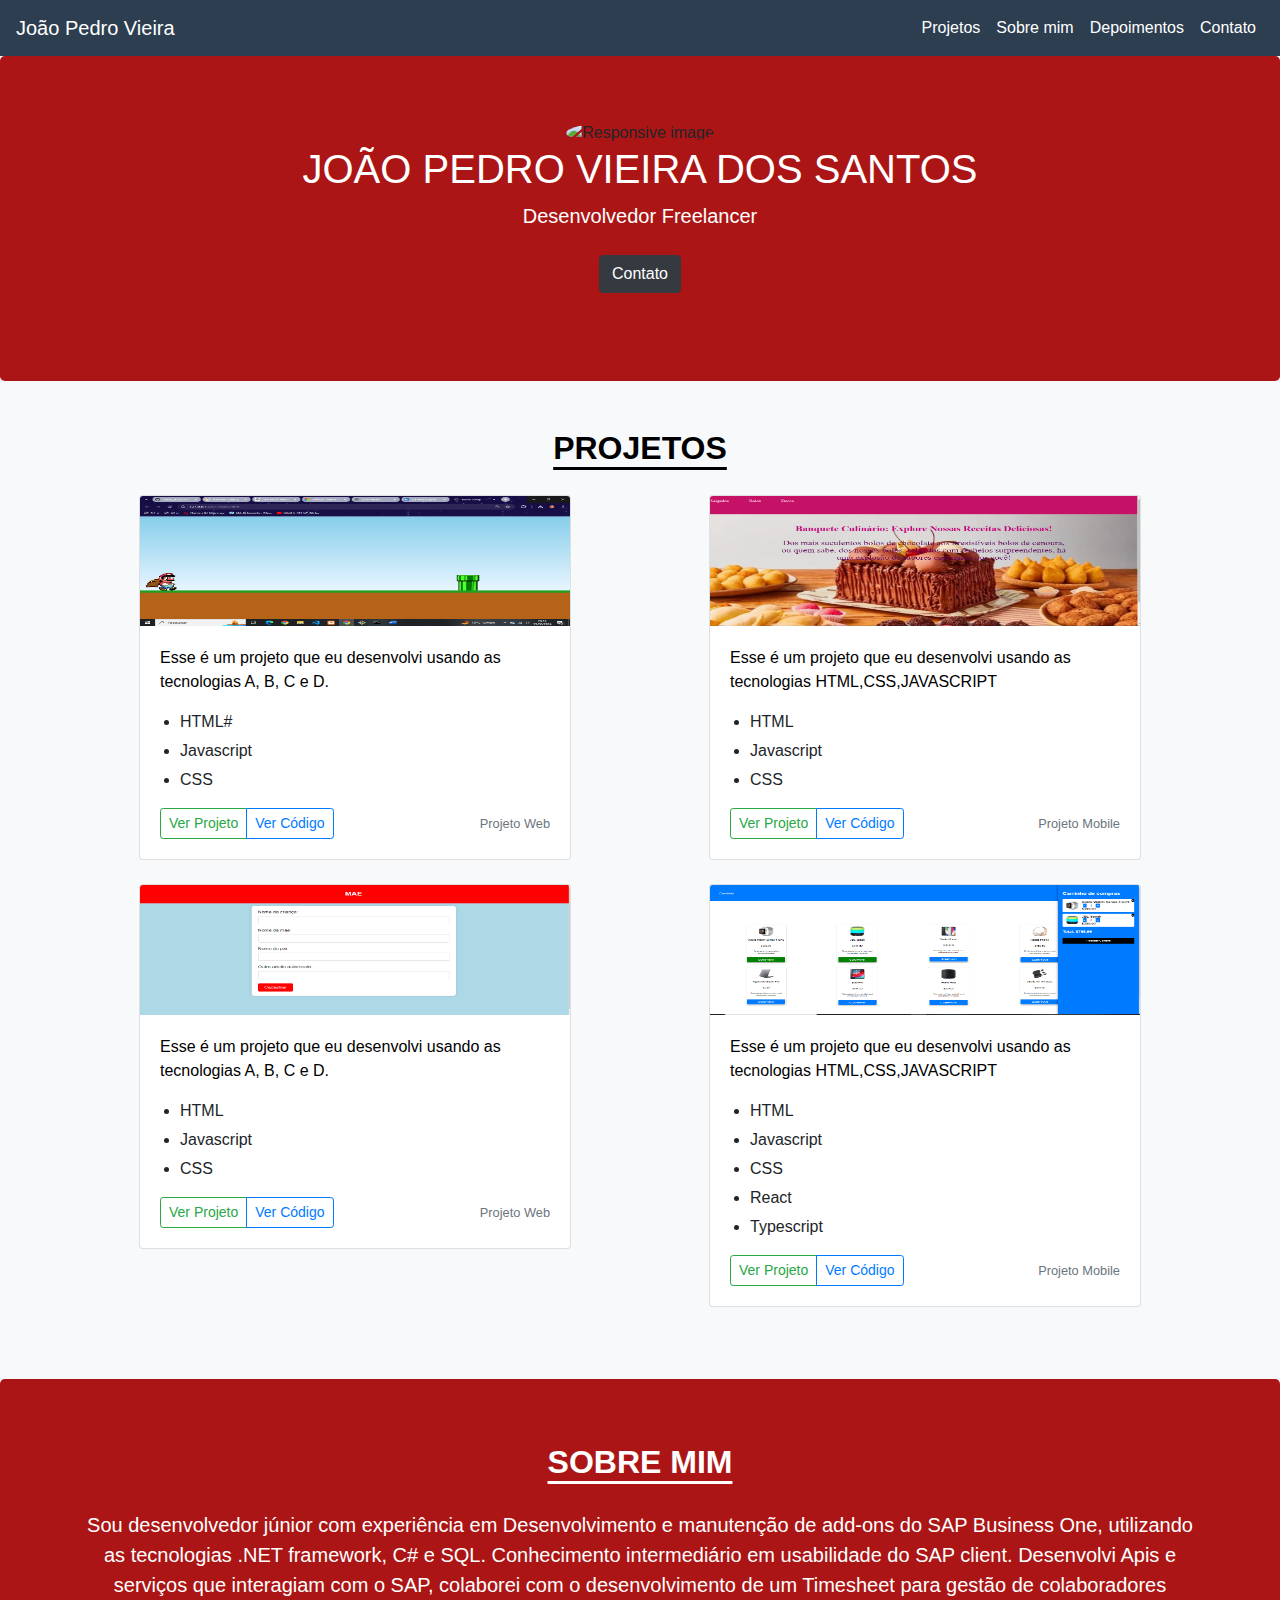
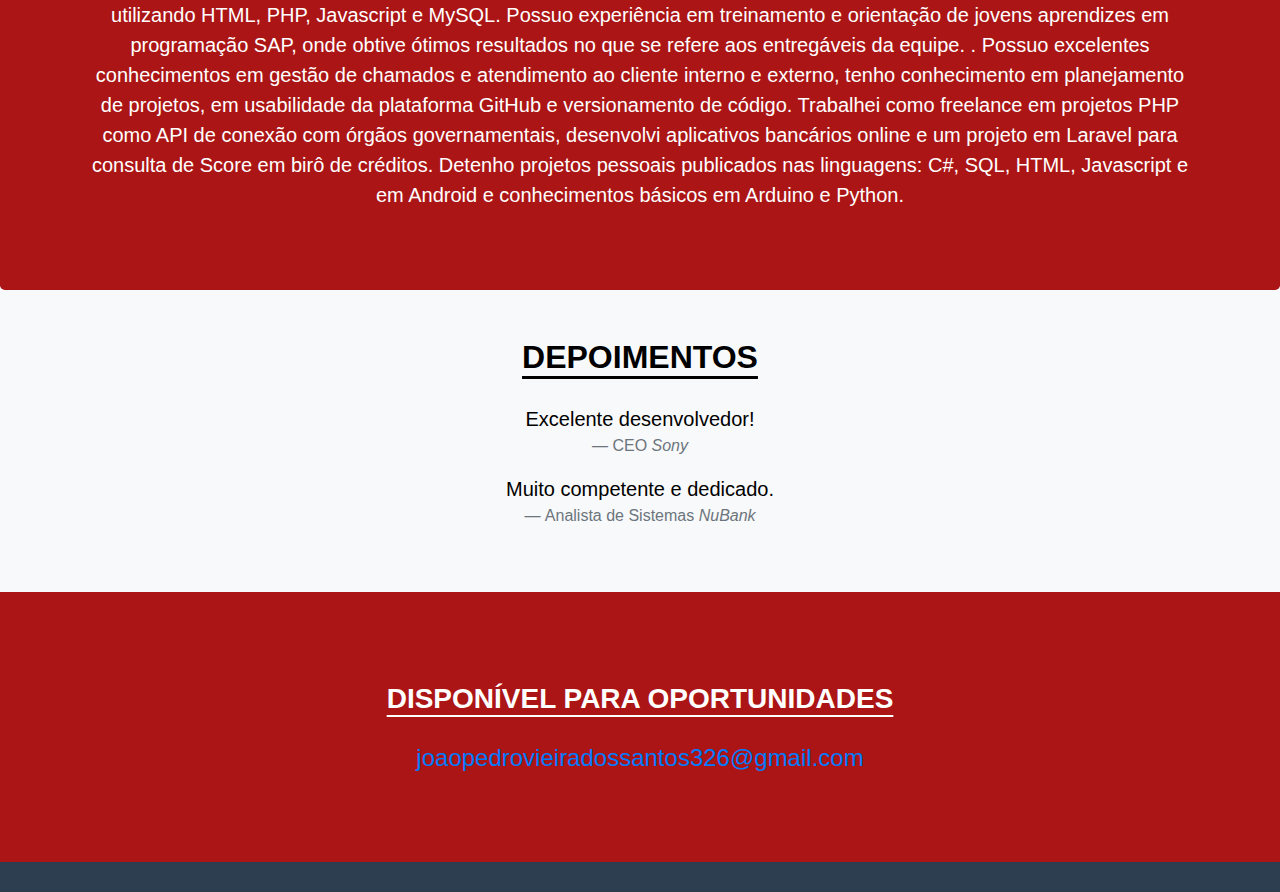
==== index.html @ db518656 "fazendo deploy" ====
<!DOCTYPE html>
<html lang="pt-BR">

<head>
    <meta charset="UTF-8">
    <meta name="viewport" content="width=device-width, initial-scale=1, shrink-to-fit=no">
    <meta http-equiv="X-UA-Compatible" content="ie=edge">
    <title>João Pedro</title>
    <link rel="stylesheet" href="https://maxcdn.bootstrapcdn.com/bootstrap/4.0.0/css/bootstrap.min.css"
        integrity="sha384-Gn5384xqQ1aoWXA+058RXPxPg6fy4IWvTNh0E263XmFcJlSAwiGgFAW/dAiS6JXm" crossorigin="anonymous">
    <script src="https://code.jquery.com/jquery-3.2.1.slim.min.js"
        integrity="sha384-KJ3o2DKtIkvYIK3UENzmM7KCkRr/rE9/Qpg6aAZGJwFDMVNA/GpGFF93hXpG5KkN" crossorigin="anonymous">
        </script>
    <script src="https://cdnjs.cloudflare.com/ajax/libs/popper.js/1.12.9/umd/popper.min.js"
        integrity="sha384-ApNbgh9B+Y1QKtv3Rn7W3mgPxhU9K/ScQsAP7hUibX39j7fakFPskvXusvfa0b4Q" crossorigin="anonymous">
        </script>
    <script src="https://maxcdn.bootstrapcdn.com/bootstrap/4.0.0/js/bootstrap.min.js"
        integrity="sha384-JZR6Spejh4U02d8jOt6vLEHfe/JQGiRRSQQxSfFWpi1MquVdAyjUar5+76PVCmYl" crossorigin="anonymous">
        </script>
    <script src="https://kit.fontawesome.com/f0e17cbf2f.js" crossorigin="anonymous"></script>
    <style>
        p {
            font-family: Lato, 'Helvetica Neue', Helvetica, Arial, sans-serif;
        }

        .foto-perfil {
            height: 100%;
            max-width: auto;
            border-radius: 50%;
        }

        .icones {
            padding-left: 5px;
        }

        .titulosBrancos {
            text-decoration: underline;
            text-underline-position: under;
            padding-bottom: 20px;
            text-transform: uppercase;
            font-weight: 700;
            color: white;
        }

        .titulosVerdes {
            text-decoration: underline;
            text-underline-position: under;
            padding-bottom: 20px;
            text-transform: uppercase;
            font-weight: 700;
            color: #000000
        }

        .paragrafoBrancos {
            color: white !important;
        }

        .jumbotron {
            margin-bottom: 0px;
        }

        html {
            scroll-behavior: smooth;
        }

        p {
            color: black !important;
        }

        .corPrimaria {
            background-color: hsl(0, 78%, 38%);
        }

        .itemMenu {
            color: white;
        }

        .card-custom {
            width: 80%;
            /* Reduzindo a largura dos cards */
            margin: 0 auto;
        }

        .card-body ul {
            padding-left: 20px;
        }

        .card-body ul li {
            margin-bottom: 5px;
        }

        .card {
            margin-bottom: 1rem;
            /* Espaço entre os cards */
        }

        .card-img-top {
            height: 130px;
            /* Reduzindo a altura da imagem */
        }
    </style>
</head>

<body>
    <nav class="navbar navbar-expand-md navbar-light" style="background-color:#2c3e50">
        <a class="navbar-brand" href="#" style="color:white">João Pedro Vieira</a>
        <button class="navbar-toggler" type="button" data-toggle="collapse" data-target="#navbarsExample04"
            aria-controls="navbarsExample04" aria-expanded="false" aria-label="Toggle navigation">
            <span class="navbar-toggler-icon"></span>
        </button>

        <div class="collapse navbar-collapse" id="navbarsExample04">
            <ul class="navbar-nav mr-auto"></ul>
            <ul class="navbar-nav">
                <li><a href="#projetos" class="nav-link" style="color:white">Projetos</a></li>
                <li><a href="#sobre-mim" class="nav-link" style="color:white">Sobre mim</a></li>
                <li><a href="#depoimentos" class="nav-link" style="color:white">Depoimentos</a></li>
                <li><a href="#contato" class="nav-link" style="color:white">Contato</a></li>
            </ul>
        </div>
    </nav>

    <section class="jumbotron text-center corPrimaria">
        <div class="container">
            <img src="https://avatars.githubusercontent.com/u/92738304?s=96&amp;v=4" class="foto-perfil"
                alt="Responsive image">
            <h1 class="jumbotron-heading" style="color:white;text-transform: uppercase;">João pedro vieira dos Santos
            </h1>
            <p class="lead" style="color:white !important;">Desenvolvedor Freelancer</p>
            <p>
                <a href="#contato" class="btn btn-dark my-2">Contato</a>
            </p>
            <a href="https://github.com/joao-p-123"><i style="color:white" class="fab fa-github"></i></a>
            <a href="https://www.linkedin.com/in/jo%C3%A3o-pedro-vieira-dos-santos-a9a5b2196/"><i style="color:white"
                    class="fab fa-linkedin"></i></a>
            <!-- <a href="#"><i style="color:white" class="fab fa-instagram"></i></a> -->
        </div>
    </section>

    <!-- Projects -->
    <div class="album py-5 bg-light " id="projetos">
        <div class="container">
            <h2 class="text-center jumbotron-heading titulosVerdes">Projetos</h2>
            <div class="row">
                <div class="col-md-6">
                    <div class="card mb-4 box-shadow card-custom">
                        <img class="card-img-top"
                            data-src="holder.js/100px225?theme=thumb&amp;bg=55595c&amp;fg=eceeef&amp;text=Thumbnail"
                            alt="Thumbnail [100%x225]" src="/img/mario.png" data-holder-rendered="true">
                        <div class="card-body">
                            <p class="card-text">Esse é um projeto que eu desenvolvi usando as tecnologias A, B, C e D.
                            </p>
                            <ul>
                                <li>HTML#</li>
                                <li>Javascript</li>
                                <li>CSS</li>
                            </ul>
                            <div class="d-flex justify-content-between align-items-center">
                                <div class="btn-group">
                                    <!-- <button type="button" class="btn btn-sm btn-outline-success">Ver Projeto</button> -->
                                    <div class="btn-group">
                                        <button type="button" class="btn btn-sm btn-outline-success">Ver
                                            Projeto</button>
                                        <a href="https://github.com/joao-p-123/mario_bross/blob/main/index.html"
                                            class="btn btn-sm btn-outline-primary">Ver Código</a>
                                    </div>
                                    <!-- <button type="button" class="btn btn-sm btn-outline-primary">Ver Código</button> -->
                                </div>
                                <small class="text-muted">Projeto Web</small>
                            </div>
                        </div>
                    </div>
                    <div class="card mb-4 box-shadow card-custom">
                        <img class="card-img-top"
                            data-src="holder.js/100px225?theme=thumb&amp;bg=55595c&amp;fg=eceeef&amp;text=Thumbnail"
                            alt="Thumbnail [100%x225]" src="/img/creche.png" data-holder-rendered="true">
                        <div class="card-body">
                            <p class="card-text">Esse é um projeto que eu desenvolvi usando as tecnologias A, B, C e D.
                            </p>
                            <ul>
                                <li>HTML</li>
                                <li>Javascript</li>
                                <li>CSS</li>
                            </ul>
                            <div class="d-flex justify-content-between align-items-center">
                                <div class="btn-group">
                                    <button type="button" class="btn btn-sm btn-outline-success">Ver Projeto</button>
                                    <button type="button" class="btn btn-sm btn-outline-primary">Ver Código</button>
                                </div>
                                <small class="text-muted">Projeto Web</small>
                            </div>
                        </div>
                    </div>
                </div>
                <div class="col-md-6">
                    <div class="card mb-4 box-shadow card-custom">
                        <img class="card-img-top"
                            data-src="holder.js/100px225?theme=thumb&amp;bg=55595c&amp;fg=eceeef&amp;text=Thumbnail"
                            alt="Thumbnail [100%x225]" src="/img/JadeConfeitaria.png" data-holder-rendered="true">
                        <div class="card-body">
                            <p class="card-text">Esse é um projeto que eu desenvolvi usando as tecnologias
                                HTML,CSS,JAVASCRIPT
                            </p>
                            <ul>
                                <li>HTML</li>
                                <li>Javascript</li>
                                <li>CSS</li>
                            </ul>
                            <div class="d-flex justify-content-between align-items-center">
                                <div class="btn-group">
                                    <button type="button" class="btn btn-sm btn-outline-success">Ver Projeto</button>
                                    <button type="button" class="btn btn-sm btn-outline-primary">Ver Código</button>
                                </div>
                                <small class="text-muted">Projeto Mobile</small>
                            </div>
                        </div>
                    </div>
                    <div class="card mb-4 box-shadow card-custom">
                        <img class="card-img-top"
                            data-src="holder.js/100px225?theme=thumb&amp;bg=55595c&amp;fg=eceeef&amp;text=Thumbnail"
                            alt="Thumbnail [100%x225]" src="/img/vendas.png" data-holder-rendered="true">
                        <div class="card-body">
                            <p class="card-text">Esse é um projeto que eu desenvolvi usando as tecnologias
                                HTML,CSS,JAVASCRIPT
                            </p>
                            <ul>
                                <li>HTML</li>
                                <li>Javascript</li>
                                <li>CSS</li>
                                <li>React</li>
                                <li>Typescript</li>

                            </ul>
                            <div class="d-flex justify-content-between align-items-center">
                                <div class="btn-group">
                                    <button type="button" class="btn btn-sm btn-outline-success">Ver Projeto</button>
                                    <button type="button" class="btn btn-sm btn-outline-primary">Ver Código</button>
                                </div>
                                <small class="text-muted">Projeto Mobile</small>
                            </div>
                        </div>
                    </div>
                </div>
            </div>
        </div>
    </div>

    <section class="jumbotron text-center corPrimaria" id="sobre-mim">
        <div class="container">
            <h2 class="jumbotron-heading titulosBrancos">Sobre mim</h2>
            <p class="lead paragrafoBrancos">Sou desenvolvedor júnior com experiência em Desenvolvimento e manutenção de
                add-ons do SAP Business One, utilizando as tecnologias .NET framework, C# e SQL.
                Conhecimento intermediário em usabilidade do SAP client. Desenvolvi Apis e serviços que interagiam com o
                SAP, colaborei com o desenvolvimento de um Timesheet para gestão de colaboradores utilizando HTML, PHP,
                Javascript e MySQL.
                Possuo experiência em treinamento e orientação de jovens aprendizes em programação SAP, onde obtive
                ótimos resultados no que se refere aos entregáveis da equipe. .
                Possuo excelentes conhecimentos em gestão de chamados e atendimento ao cliente interno e externo, tenho
                conhecimento em planejamento de projetos, em usabilidade da plataforma GitHub e versionamento de código.
                Trabalhei como freelance em projetos PHP como API de conexão com órgãos governamentais, desenvolvi
                aplicativos bancários online e um projeto em Laravel para consulta de Score em birô de créditos.
                Detenho projetos pessoais publicados nas linguagens: C#, SQL, HTML, Javascript e em Android e
                conhecimentos básicos em Arduino e Python.
            </p>
        </div>
    </section>

    <section id="depoimentos">
        <div class="album py-5 bg-light">
            <div class="container">
                <h2 class="text-center jumbotron-heading titulosVerdes">Depoimentos</h2>
                <blockquote class="blockquote text-center">
                    <p class="mb-0">Excelente desenvolvedor!</p>
                    <footer class="blockquote-footer">CEO <cite title="Source Title">Sony</cite></footer>
                </blockquote>
                <blockquote class="blockquote text-center">
                    <p class="mb-0">Muito competente e dedicado.</p>
                    <footer class="blockquote-footer">Analista de Sistemas <cite title="Source Title">NuBank</cite>
                    </footer>
                </blockquote>
            </div>
        </div>
    </section>

    <section id="contato" class="corPrimaria">
        <div class="corPrimaria">
            <div class="container-fluid">
                <h3 style="padding-top:90px;" class="text-center titulosBrancos">Disponível para oportunidades</h3>
                <h4 style="padding-bottom:90px;margin-bottom: 0px;color:white;" class="text-center"><a
                        href="mailto:seuemail@hotmail.com">joaopedrovieiradossantos326@gmail.com</a></h4>
            </div>
        </div>
    </section>

    <footer class="text-center" style="background-color:#2c3e50;padding:0px; margin:0px">
        <p style="margin:0px;padding-top:15px;padding-bottom:15px;color:white !important"></p>
    </footer>
</body>

</html>
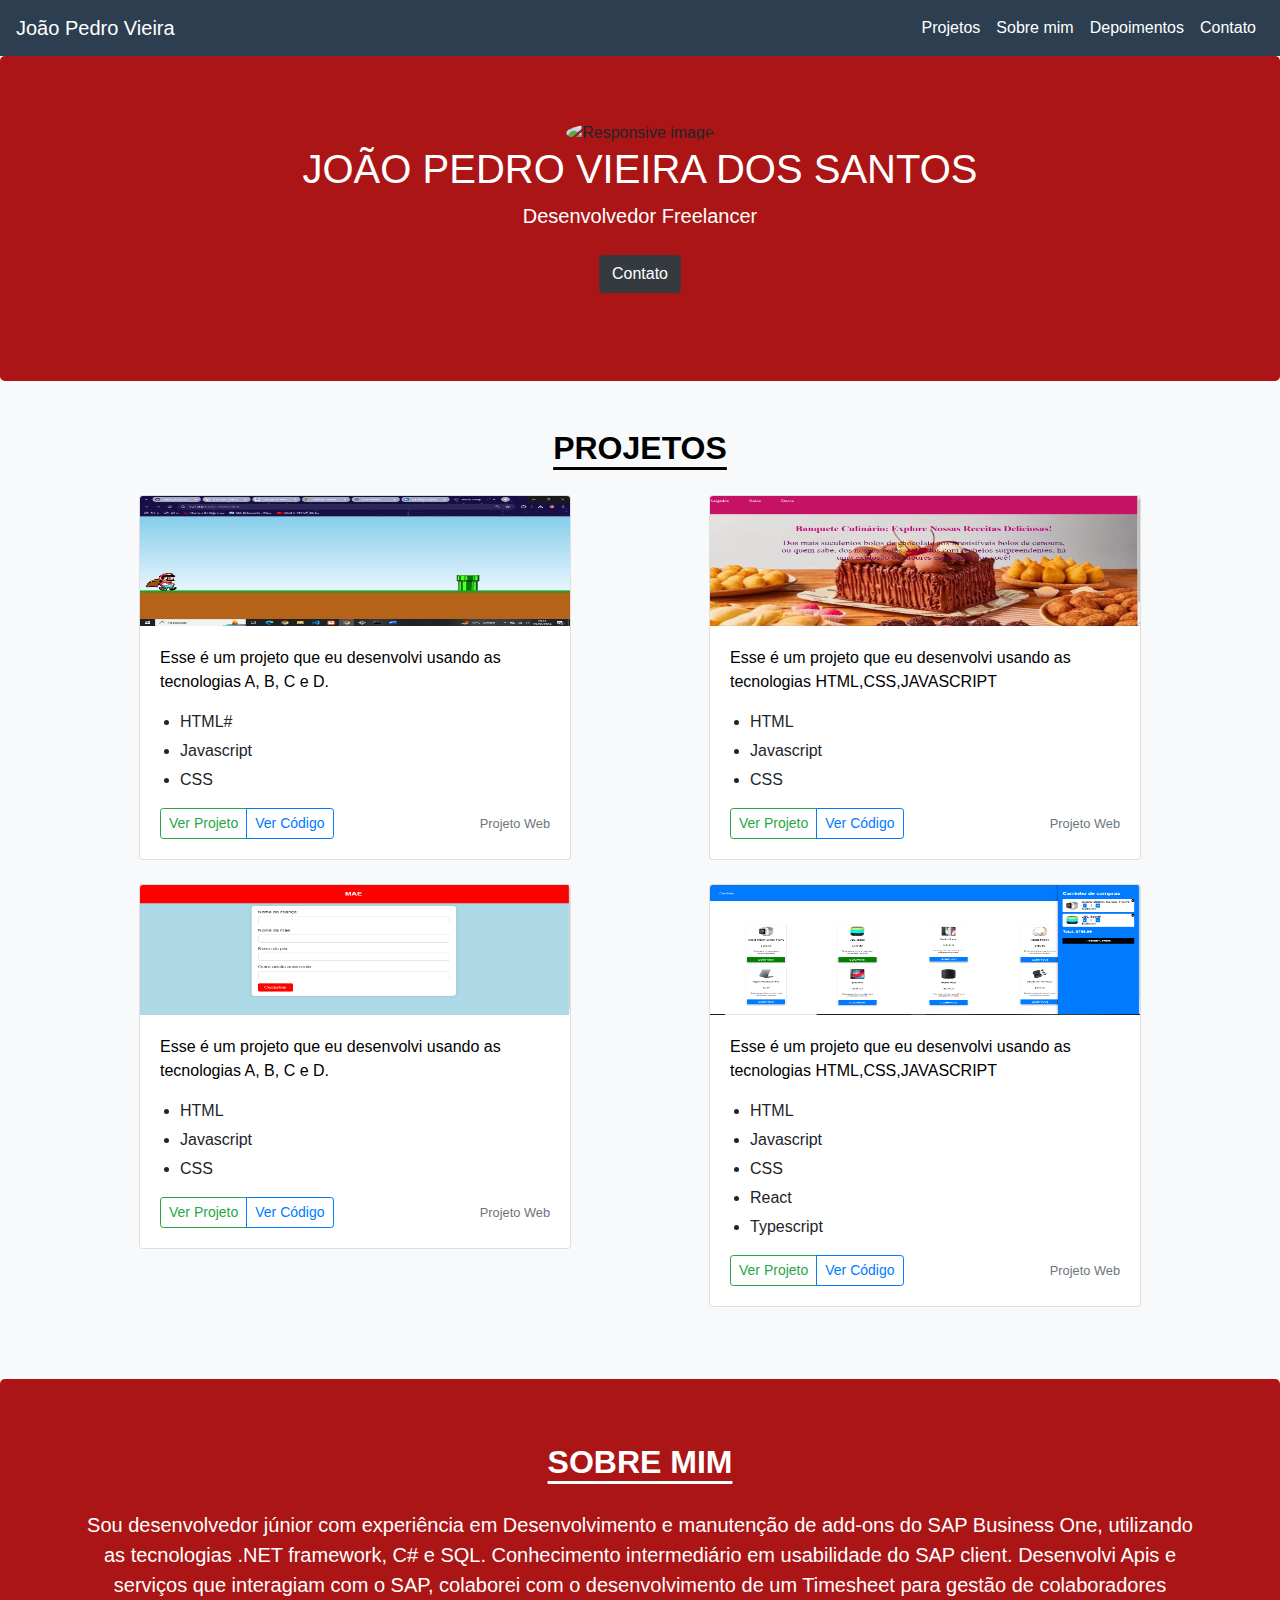
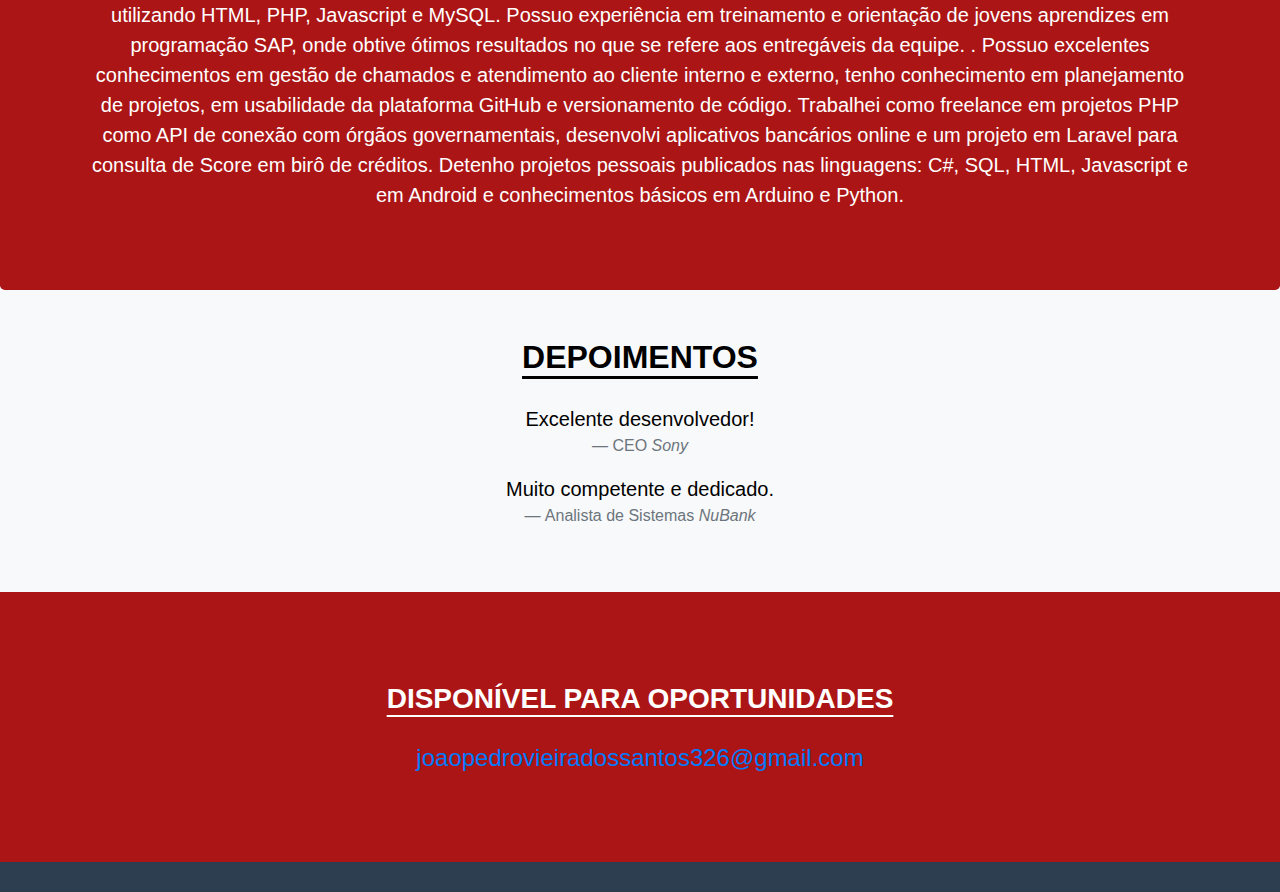
==== commit 1c3447dc: "novos  projetos adicionados" ====
--- a/index.html
+++ b/index.html
@@ -209,9 +209,10 @@
                             <div class="d-flex justify-content-between align-items-center">
                                 <div class="btn-group">
                                     <button type="button" class="btn btn-sm btn-outline-success">Ver Projeto</button>
-                                    <button type="button" class="btn btn-sm btn-outline-primary">Ver Código</button>
+                                    <a href="https://github.com/joao-p-123/jade_confeitaria_caseira/blob/main/index.html"
+                                        class="btn btn-sm btn-outline-primary">Ver Código</a>
                                 </div>
-                                <small class="text-muted">Projeto Mobile</small>
+                                <small class="text-muted">Projeto Web</small>
                             </div>
                         </div>
                     </div>
@@ -236,7 +237,7 @@
                                     <button type="button" class="btn btn-sm btn-outline-success">Ver Projeto</button>
                                     <button type="button" class="btn btn-sm btn-outline-primary">Ver Código</button>
                                 </div>
-                                <small class="text-muted">Projeto Mobile</small>
+                                <small class="text-muted">Projeto Web</small>
                             </div>
                         </div>
                     </div>
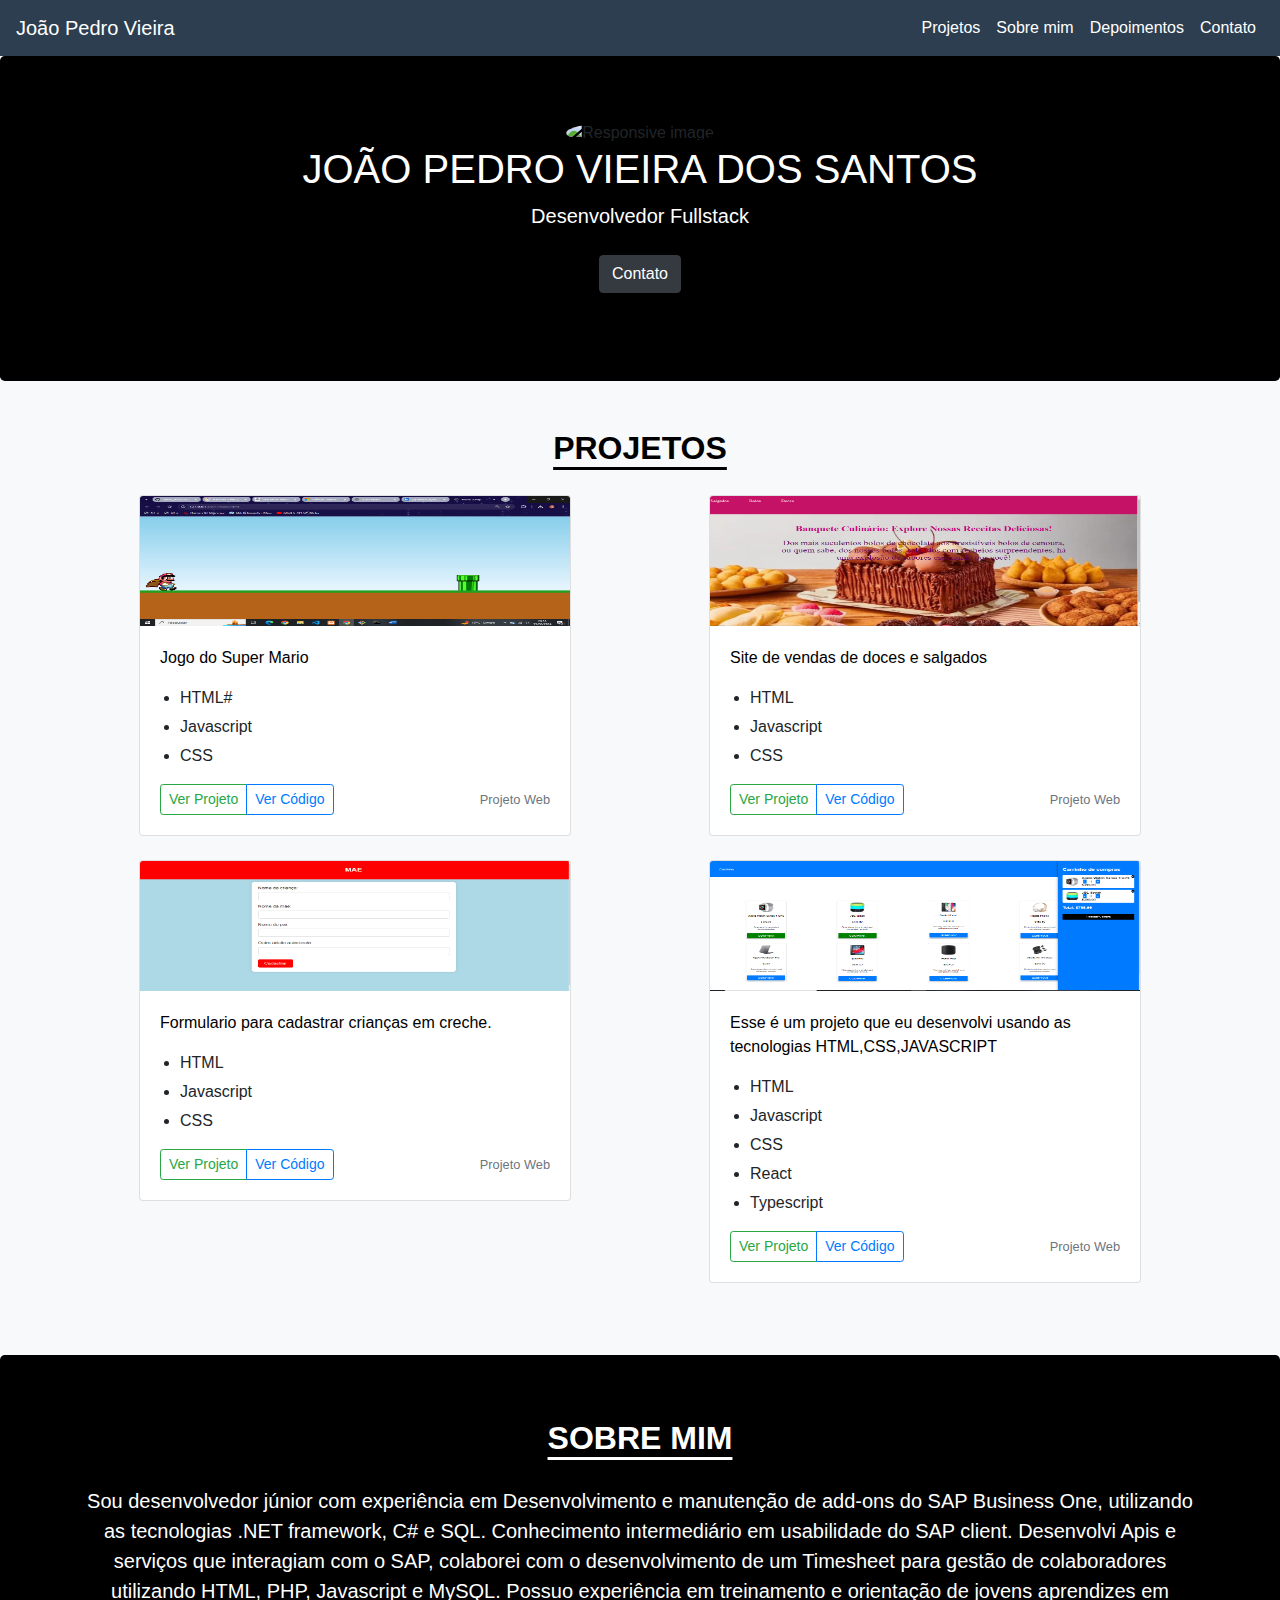
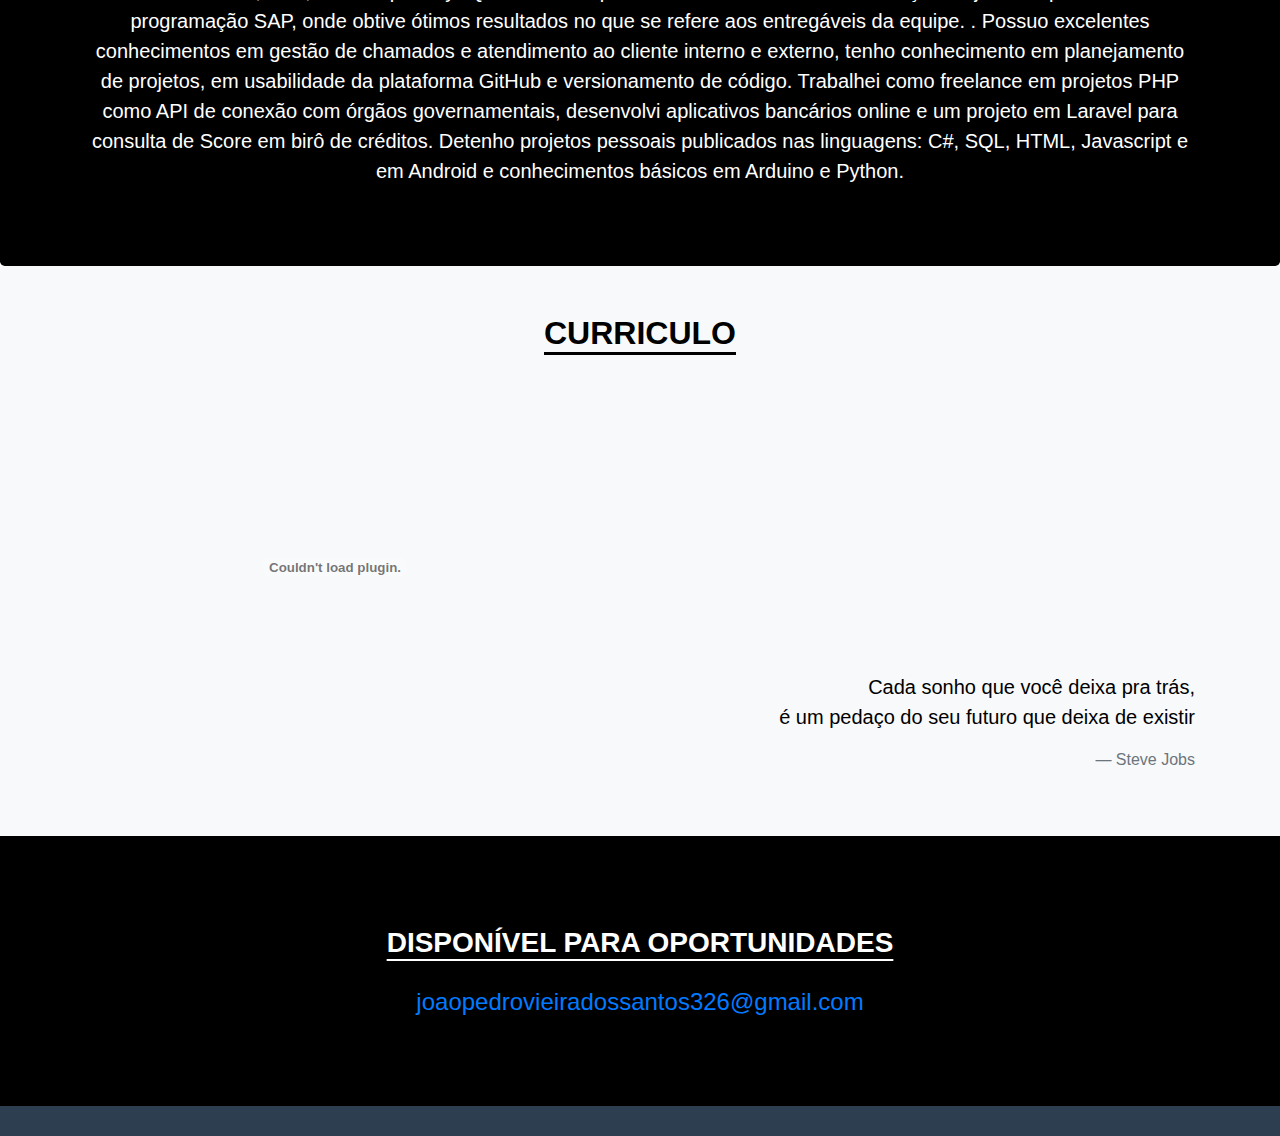
==== commit 0a651e65: "novas alterações" ====
--- a/index.html
+++ b/index.html
@@ -68,11 +68,11 @@
         }
 
         .corPrimaria {
-            background-color: hsl(0, 78%, 38%);
+            background-color: hsl(0, 0%, 0%);
         }
 
         .itemMenu {
-            color: white;
+            color: rgb(205, 16, 16);
         }
 
         .card-custom {
@@ -97,6 +97,12 @@
         .card-img-top {
             height: 130px;
             /* Reduzindo a altura da imagem */
+        }
+
+        .blockquote {
+            text-align: right;
+            margin-top: -90px;
+            /* Ajuste a margem conforme necessário */
         }
     </style>
 </head>
@@ -126,7 +132,7 @@
                 alt="Responsive image">
             <h1 class="jumbotron-heading" style="color:white;text-transform: uppercase;">João pedro vieira dos Santos
             </h1>
-            <p class="lead" style="color:white !important;">Desenvolvedor Freelancer</p>
+            <p class="lead" style="color:white !important;">Desenvolvedor Fullstack</p>
             <p>
                 <a href="#contato" class="btn btn-dark my-2">Contato</a>
             </p>
@@ -148,7 +154,7 @@
                             data-src="holder.js/100px225?theme=thumb&amp;bg=55595c&amp;fg=eceeef&amp;text=Thumbnail"
                             alt="Thumbnail [100%x225]" src="/img/mario.png" data-holder-rendered="true">
                         <div class="card-body">
-                            <p class="card-text">Esse é um projeto que eu desenvolvi usando as tecnologias A, B, C e D.
+                            <p class="card-text">Jogo do Super Mario
                             </p>
                             <ul>
                                 <li>HTML#</li>
@@ -175,7 +181,7 @@
                             data-src="holder.js/100px225?theme=thumb&amp;bg=55595c&amp;fg=eceeef&amp;text=Thumbnail"
                             alt="Thumbnail [100%x225]" src="/img/creche.png" data-holder-rendered="true">
                         <div class="card-body">
-                            <p class="card-text">Esse é um projeto que eu desenvolvi usando as tecnologias A, B, C e D.
+                            <p class="card-text">Formulario para cadastrar crianças em creche.
                             </p>
                             <ul>
                                 <li>HTML</li>
@@ -198,8 +204,7 @@
                             data-src="holder.js/100px225?theme=thumb&amp;bg=55595c&amp;fg=eceeef&amp;text=Thumbnail"
                             alt="Thumbnail [100%x225]" src="/img/JadeConfeitaria.png" data-holder-rendered="true">
                         <div class="card-body">
-                            <p class="card-text">Esse é um projeto que eu desenvolvi usando as tecnologias
-                                HTML,CSS,JAVASCRIPT
+                            <p class="card-text">Site de vendas de doces e salgados
                             </p>
                             <ul>
                                 <li>HTML</li>
@@ -269,14 +274,16 @@
     <section id="depoimentos">
         <div class="album py-5 bg-light">
             <div class="container">
-                <h2 class="text-center jumbotron-heading titulosVerdes">Depoimentos</h2>
-                <blockquote class="blockquote text-center">
+                <h2 class="text-center jumbotron-heading titulosVerdes">Curriculo</h2>
+
+                <embed src="img/CV_JoãoPedro_.pdf" type="application/pdf" width="500" height="375">
+                <!-- <blockquote class="blockquote text-center">
                     <p class="mb-0">Excelente desenvolvedor!</p>
                     <footer class="blockquote-footer">CEO <cite title="Source Title">Sony</cite></footer>
-                </blockquote>
-                <blockquote class="blockquote text-center">
-                    <p class="mb-0">Muito competente e dedicado.</p>
-                    <footer class="blockquote-footer">Analista de Sistemas <cite title="Source Title">NuBank</cite>
+                </blockquote> -->
+                <blockquote class="blockquote">
+                    <p class="mb">Cada sonho que você deixa pra trás,<br> é um pedaço do seu futuro que deixa de existir</p>
+                    <footer class="blockquote-footer">Steve Jobs<cite title="Source Title"></cite>
                     </footer>
                 </blockquote>
             </div>
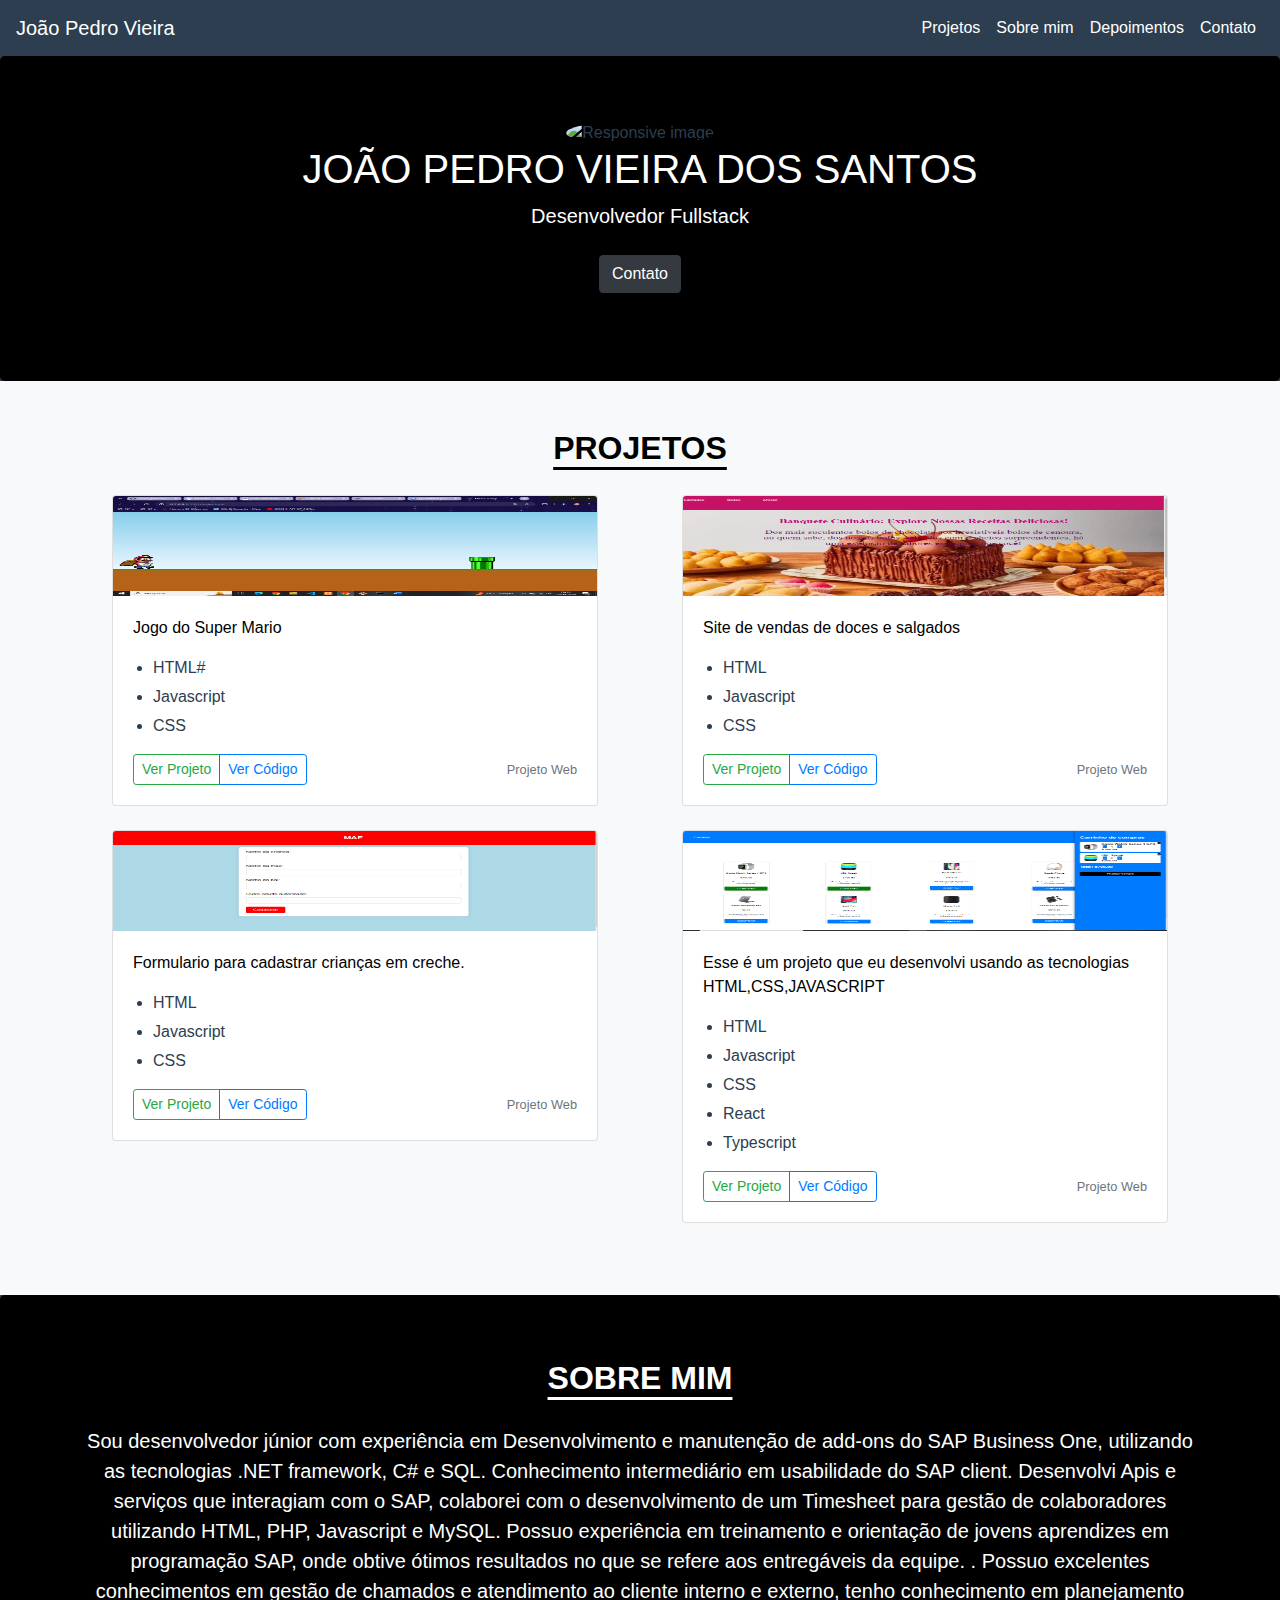
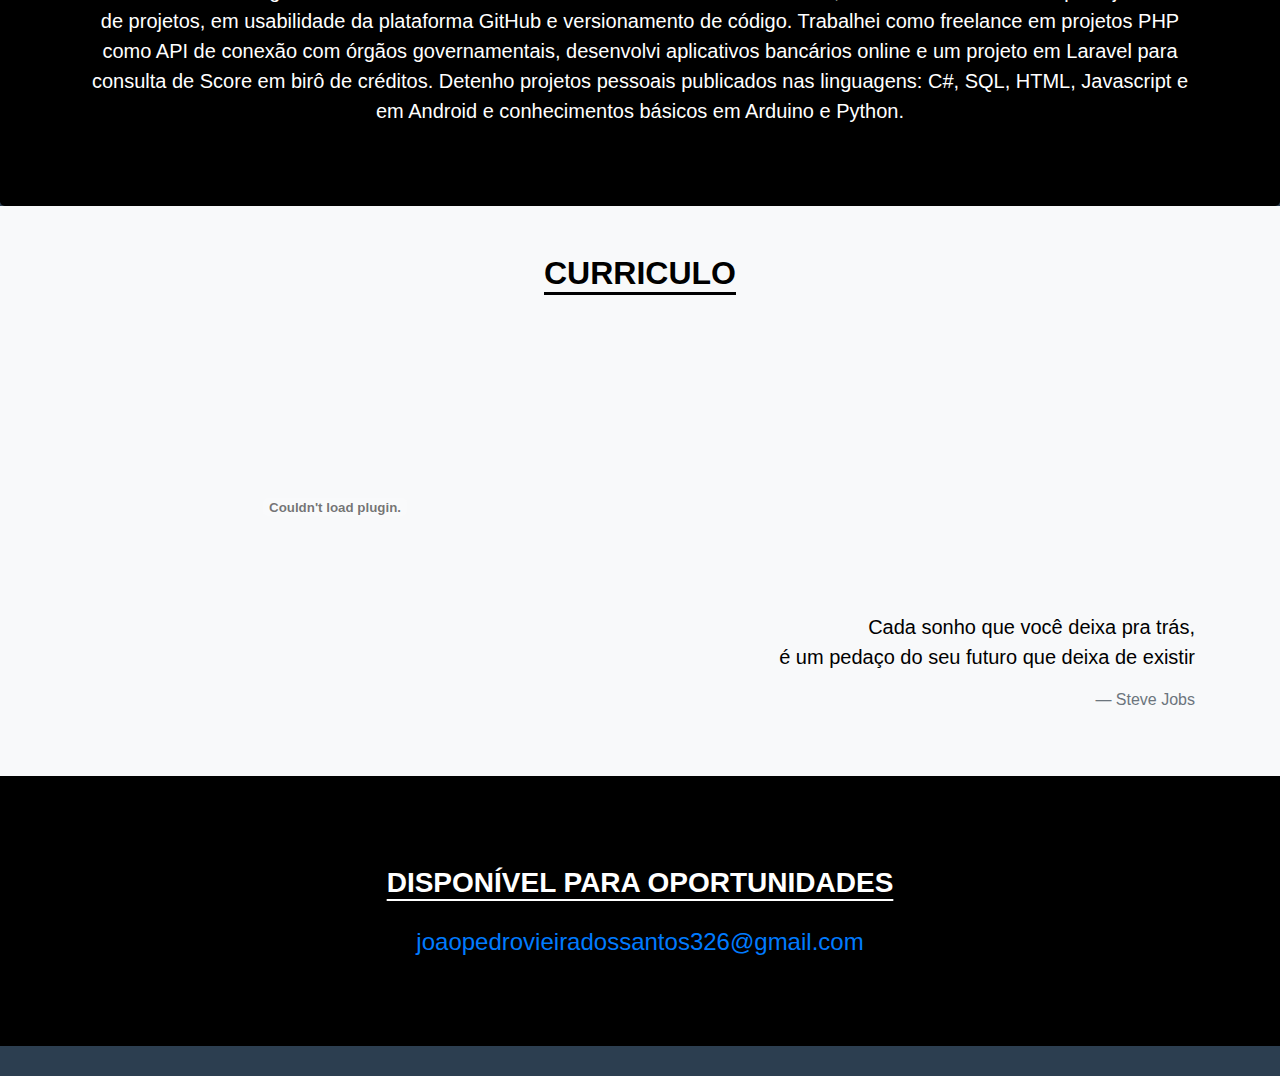
==== commit 57f8fb55: "alteração para deploy" ====
--- a/index.html
+++ b/index.html
@@ -10,13 +10,13 @@
         integrity="sha384-Gn5384xqQ1aoWXA+058RXPxPg6fy4IWvTNh0E263XmFcJlSAwiGgFAW/dAiS6JXm" crossorigin="anonymous">
     <script src="https://code.jquery.com/jquery-3.2.1.slim.min.js"
         integrity="sha384-KJ3o2DKtIkvYIK3UENzmM7KCkRr/rE9/Qpg6aAZGJwFDMVNA/GpGFF93hXpG5KkN" crossorigin="anonymous">
-        </script>
+    </script>
     <script src="https://cdnjs.cloudflare.com/ajax/libs/popper.js/1.12.9/umd/popper.min.js"
         integrity="sha384-ApNbgh9B+Y1QKtv3Rn7W3mgPxhU9K/ScQsAP7hUibX39j7fakFPskvXusvfa0b4Q" crossorigin="anonymous">
-        </script>
+    </script>
     <script src="https://maxcdn.bootstrapcdn.com/bootstrap/4.0.0/js/bootstrap.min.js"
         integrity="sha384-JZR6Spejh4U02d8jOt6vLEHfe/JQGiRRSQQxSfFWpi1MquVdAyjUar5+76PVCmYl" crossorigin="anonymous">
-        </script>
+    </script>
     <script src="https://kit.fontawesome.com/f0e17cbf2f.js" crossorigin="anonymous"></script>
     <style>
         p {
@@ -76,7 +76,7 @@
         }
 
         .card-custom {
-            width: 80%;
+            width: 90%;
             /* Reduzindo a largura dos cards */
             margin: 0 auto;
         }
@@ -95,7 +95,7 @@
         }
 
         .card-img-top {
-            height: 130px;
+            height: 100px;
             /* Reduzindo a altura da imagem */
         }
 
@@ -104,11 +104,24 @@
             margin-top: -90px;
             /* Ajuste a margem conforme necessário */
         }
+
+        #depoimentos {
+            background-color: gray;
+            /* Alterado para cinza */
+        }
+
+        .container {
+            color: #2c3e50;
+        }
+
+        #projetos {
+            background-color: yellow;
+        }
     </style>
 </head>
 
-<body>
-    <nav class="navbar navbar-expand-md navbar-light" style="background-color:#2c3e50">
+<body style="background-color: #2c3e50;">
+    <nav class="navbar navbar-expand-md navbar-light">
         <a class="navbar-brand" href="#" style="color:white">João Pedro Vieira</a>
         <button class="navbar-toggler" type="button" data-toggle="collapse" data-target="#navbarsExample04"
             aria-controls="navbarsExample04" aria-expanded="false" aria-label="Toggle navigation">
@@ -275,16 +288,11 @@
         <div class="album py-5 bg-light">
             <div class="container">
                 <h2 class="text-center jumbotron-heading titulosVerdes">Curriculo</h2>
-
                 <embed src="img/CV_JoãoPedro_.pdf" type="application/pdf" width="500" height="375">
-                <!-- <blockquote class="blockquote text-center">
-                    <p class="mb-0">Excelente desenvolvedor!</p>
-                    <footer class="blockquote-footer">CEO <cite title="Source Title">Sony</cite></footer>
-                </blockquote> -->
                 <blockquote class="blockquote">
-                    <p class="mb">Cada sonho que você deixa pra trás,<br> é um pedaço do seu futuro que deixa de existir</p>
-                    <footer class="blockquote-footer">Steve Jobs<cite title="Source Title"></cite>
-                    </footer>
+                    <p class="mb">Cada sonho que você deixa pra trás,<br> é um pedaço do seu futuro que deixa de existir
+                    </p>
+                    <footer class="blockquote-footer">Steve Jobs<cite title="Source Title"></cite></footer>
                 </blockquote>
             </div>
         </div>
@@ -305,4 +313,4 @@
     </footer>
 </body>
 
-</html>+</html>
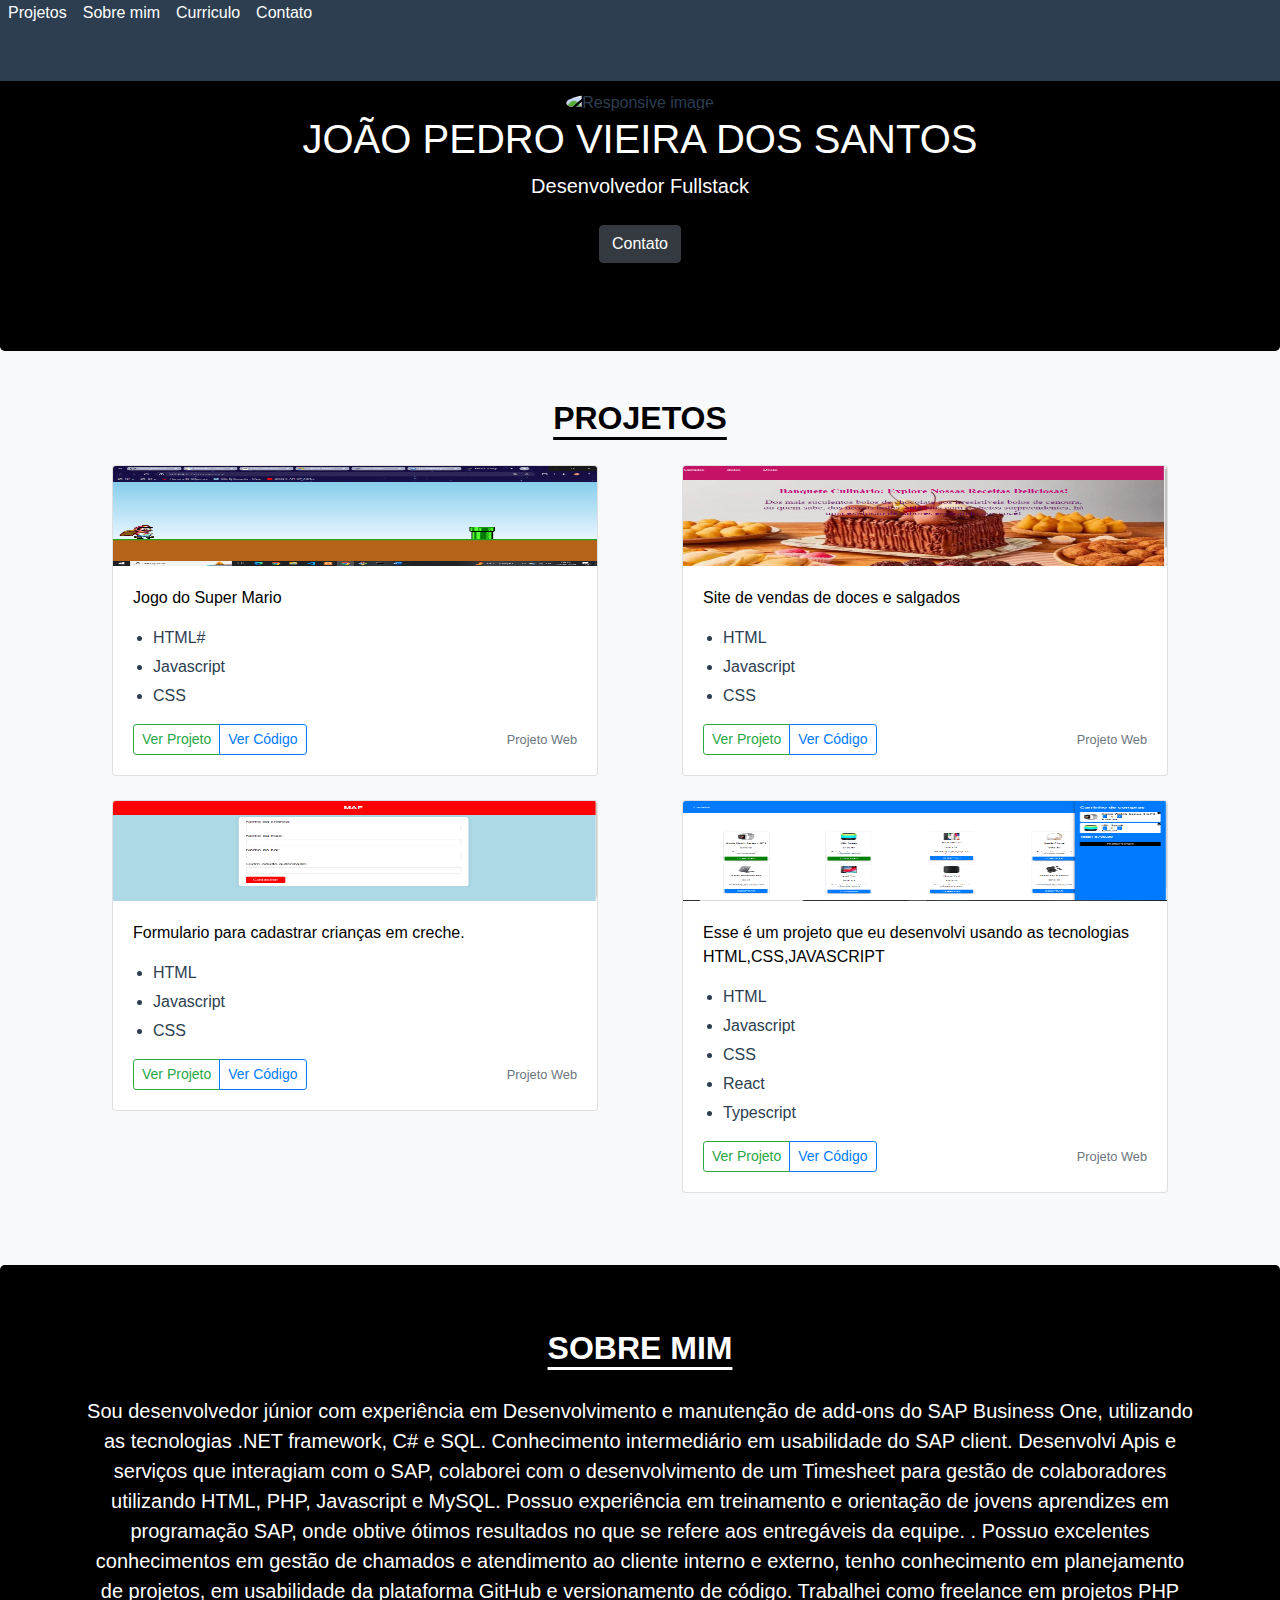
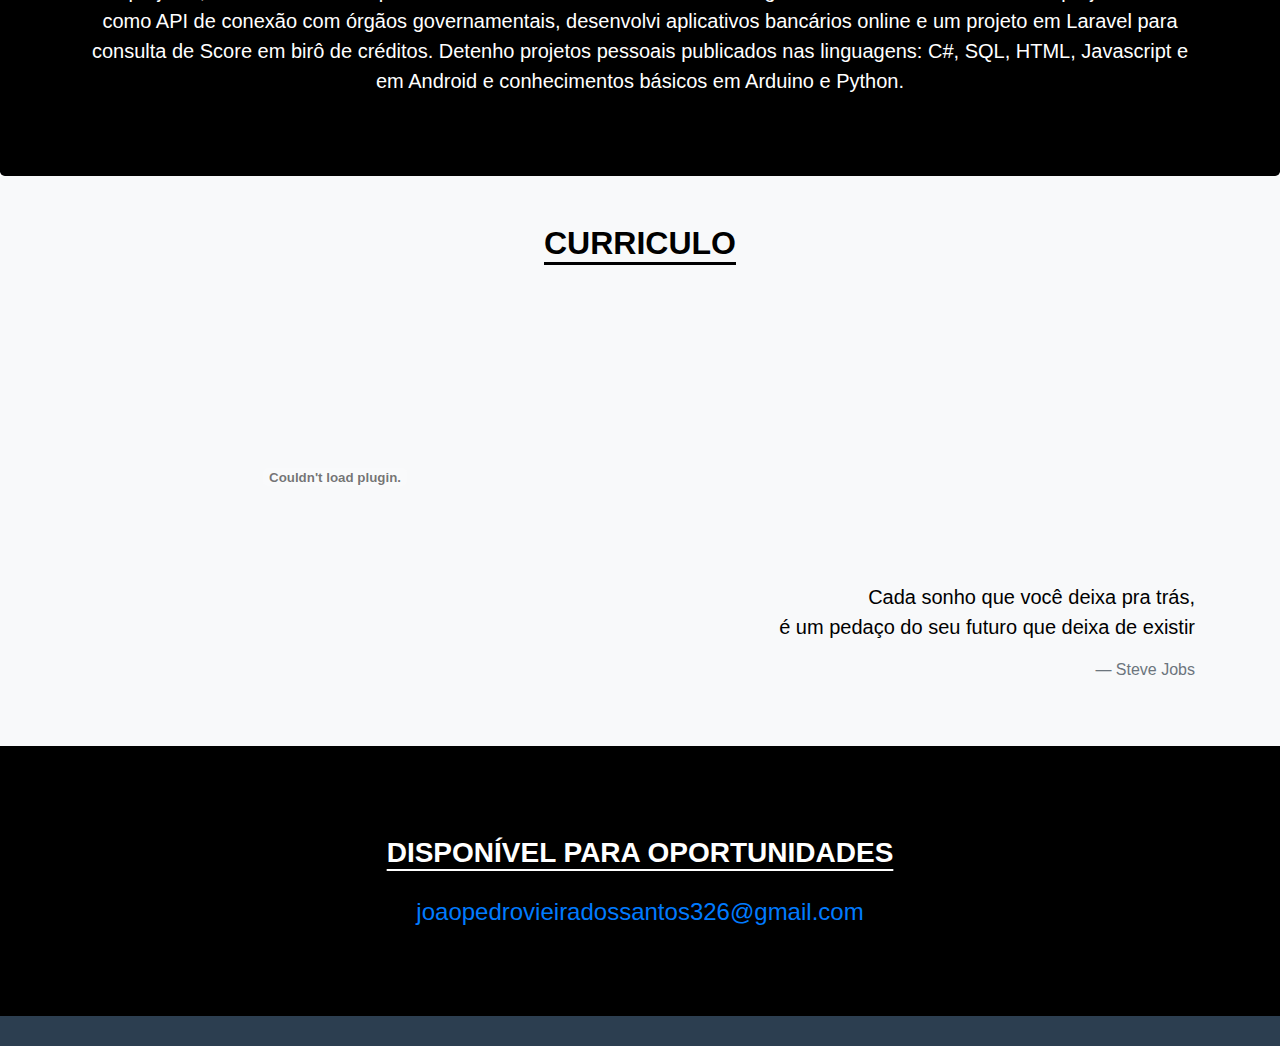
==== commit cbec4eb4: "novos deploys adicionados" ====
--- a/index.html
+++ b/index.html
@@ -10,13 +10,13 @@
         integrity="sha384-Gn5384xqQ1aoWXA+058RXPxPg6fy4IWvTNh0E263XmFcJlSAwiGgFAW/dAiS6JXm" crossorigin="anonymous">
     <script src="https://code.jquery.com/jquery-3.2.1.slim.min.js"
         integrity="sha384-KJ3o2DKtIkvYIK3UENzmM7KCkRr/rE9/Qpg6aAZGJwFDMVNA/GpGFF93hXpG5KkN" crossorigin="anonymous">
-    </script>
+        </script>
     <script src="https://cdnjs.cloudflare.com/ajax/libs/popper.js/1.12.9/umd/popper.min.js"
         integrity="sha384-ApNbgh9B+Y1QKtv3Rn7W3mgPxhU9K/ScQsAP7hUibX39j7fakFPskvXusvfa0b4Q" crossorigin="anonymous">
-    </script>
+        </script>
     <script src="https://maxcdn.bootstrapcdn.com/bootstrap/4.0.0/js/bootstrap.min.js"
         integrity="sha384-JZR6Spejh4U02d8jOt6vLEHfe/JQGiRRSQQxSfFWpi1MquVdAyjUar5+76PVCmYl" crossorigin="anonymous">
-    </script>
+        </script>
     <script src="https://kit.fontawesome.com/f0e17cbf2f.js" crossorigin="anonymous"></script>
     <style>
         p {
@@ -27,6 +27,20 @@
             height: 100%;
             max-width: auto;
             border-radius: 50%;
+        }
+
+        .navbar-collapse {
+            position: fixed;
+            background-color: #2c3e50;
+            width: 100%;
+            left: -0%;
+            z-index: 1000;
+            height: 15%;
+        }
+
+        .mr-auto {
+            position: fixed;
+
         }
 
         .icones {
@@ -59,9 +73,7 @@
             margin-bottom: 0px;
         }
 
-        html {
-            scroll-behavior: smooth;
-        }
+
 
         p {
             color: black !important;
@@ -120,9 +132,9 @@
     </style>
 </head>
 
-<body style="background-color: #2c3e50;">
+<body>
     <nav class="navbar navbar-expand-md navbar-light">
-        <a class="navbar-brand" href="#" style="color:white">João Pedro Vieira</a>
+        <a class="navbar-brand" href="#" style="color:white"></a>
         <button class="navbar-toggler" type="button" data-toggle="collapse" data-target="#navbarsExample04"
             aria-controls="navbarsExample04" aria-expanded="false" aria-label="Toggle navigation">
             <span class="navbar-toggler-icon"></span>
@@ -133,7 +145,7 @@
             <ul class="navbar-nav">
                 <li><a href="#projetos" class="nav-link" style="color:white">Projetos</a></li>
                 <li><a href="#sobre-mim" class="nav-link" style="color:white">Sobre mim</a></li>
-                <li><a href="#depoimentos" class="nav-link" style="color:white">Depoimentos</a></li>
+                <li><a href="#depoimentos" class="nav-link" style="color:white">Curriculo</a></li>
                 <li><a href="#contato" class="nav-link" style="color:white">Contato</a></li>
             </ul>
         </div>
@@ -226,9 +238,11 @@
                             </ul>
                             <div class="d-flex justify-content-between align-items-center">
                                 <div class="btn-group">
-                                    <button type="button" class="btn btn-sm btn-outline-success">Ver Projeto</button>
-                                    <a href="https://github.com/joao-p-123/jade_confeitaria_caseira/blob/main/index.html"
-                                        class="btn btn-sm btn-outline-primary">Ver Código</a>
+                                    <a href="https://jadeconfeitaria.netlify.app"
+                                        class="btn btn-sm btn-outline-success">Ver Projeto</button>
+
+                                        <a href="https://github.com/joao-p-123/jade_confeitaria_caseira/blob/main/index.html"
+                                            class="btn btn-sm btn-outline-primary">Ver Código</a>
                                 </div>
                                 <small class="text-muted">Projeto Web</small>
                             </div>
@@ -313,4 +327,4 @@
     </footer>
 </body>
 
-</html>
+</html>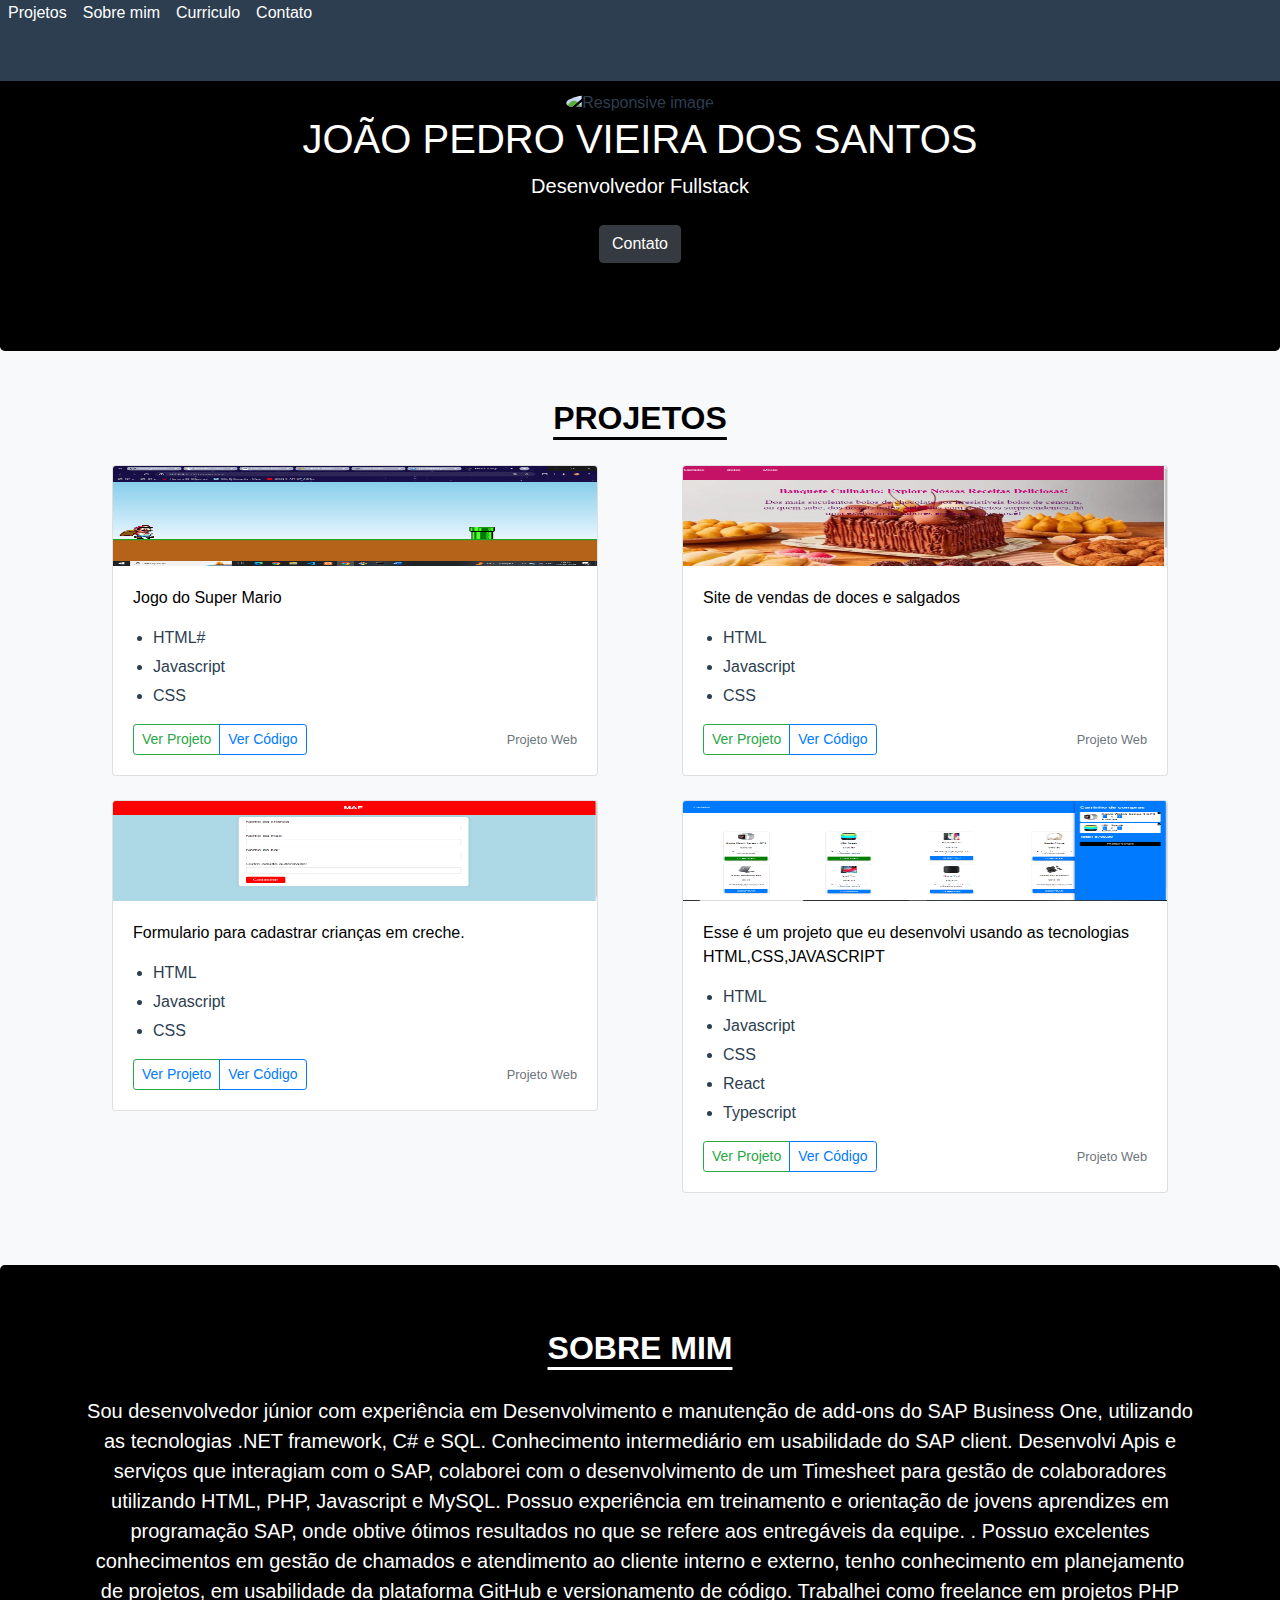
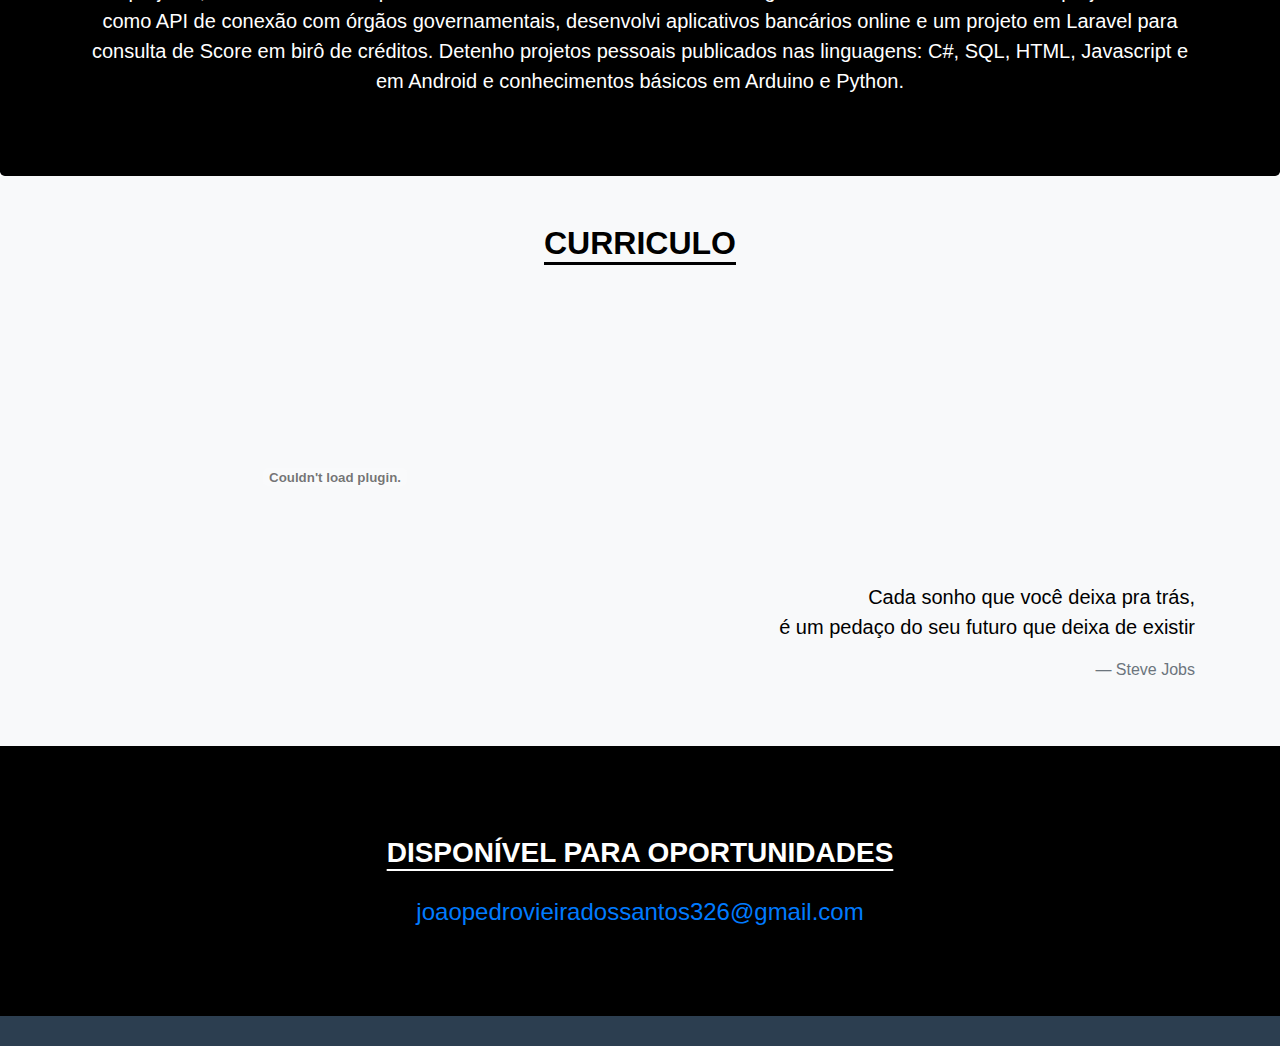
==== commit e3bee9e5: "novas alterações" ====
--- a/index.html
+++ b/index.html
@@ -215,8 +215,10 @@
                             </ul>
                             <div class="d-flex justify-content-between align-items-center">
                                 <div class="btn-group">
-                                    <button type="button" class="btn btn-sm btn-outline-success">Ver Projeto</button>
-                                    <button type="button" class="btn btn-sm btn-outline-primary">Ver Código</button>
+                                    <button type="button" class="btn btn-sm btn-outline-success"><a
+                                            href="https://cadastrocreche.netlify.app">Ver Projeto</a></button>
+                                    <button type="button" class="btn btn-sm btn-outline-primary"><a
+                                            href="https://github.com/joao-p-123/Mae">Ver Código</a></button>
                                 </div>
                                 <small class="text-muted">Projeto Web</small>
                             </div>
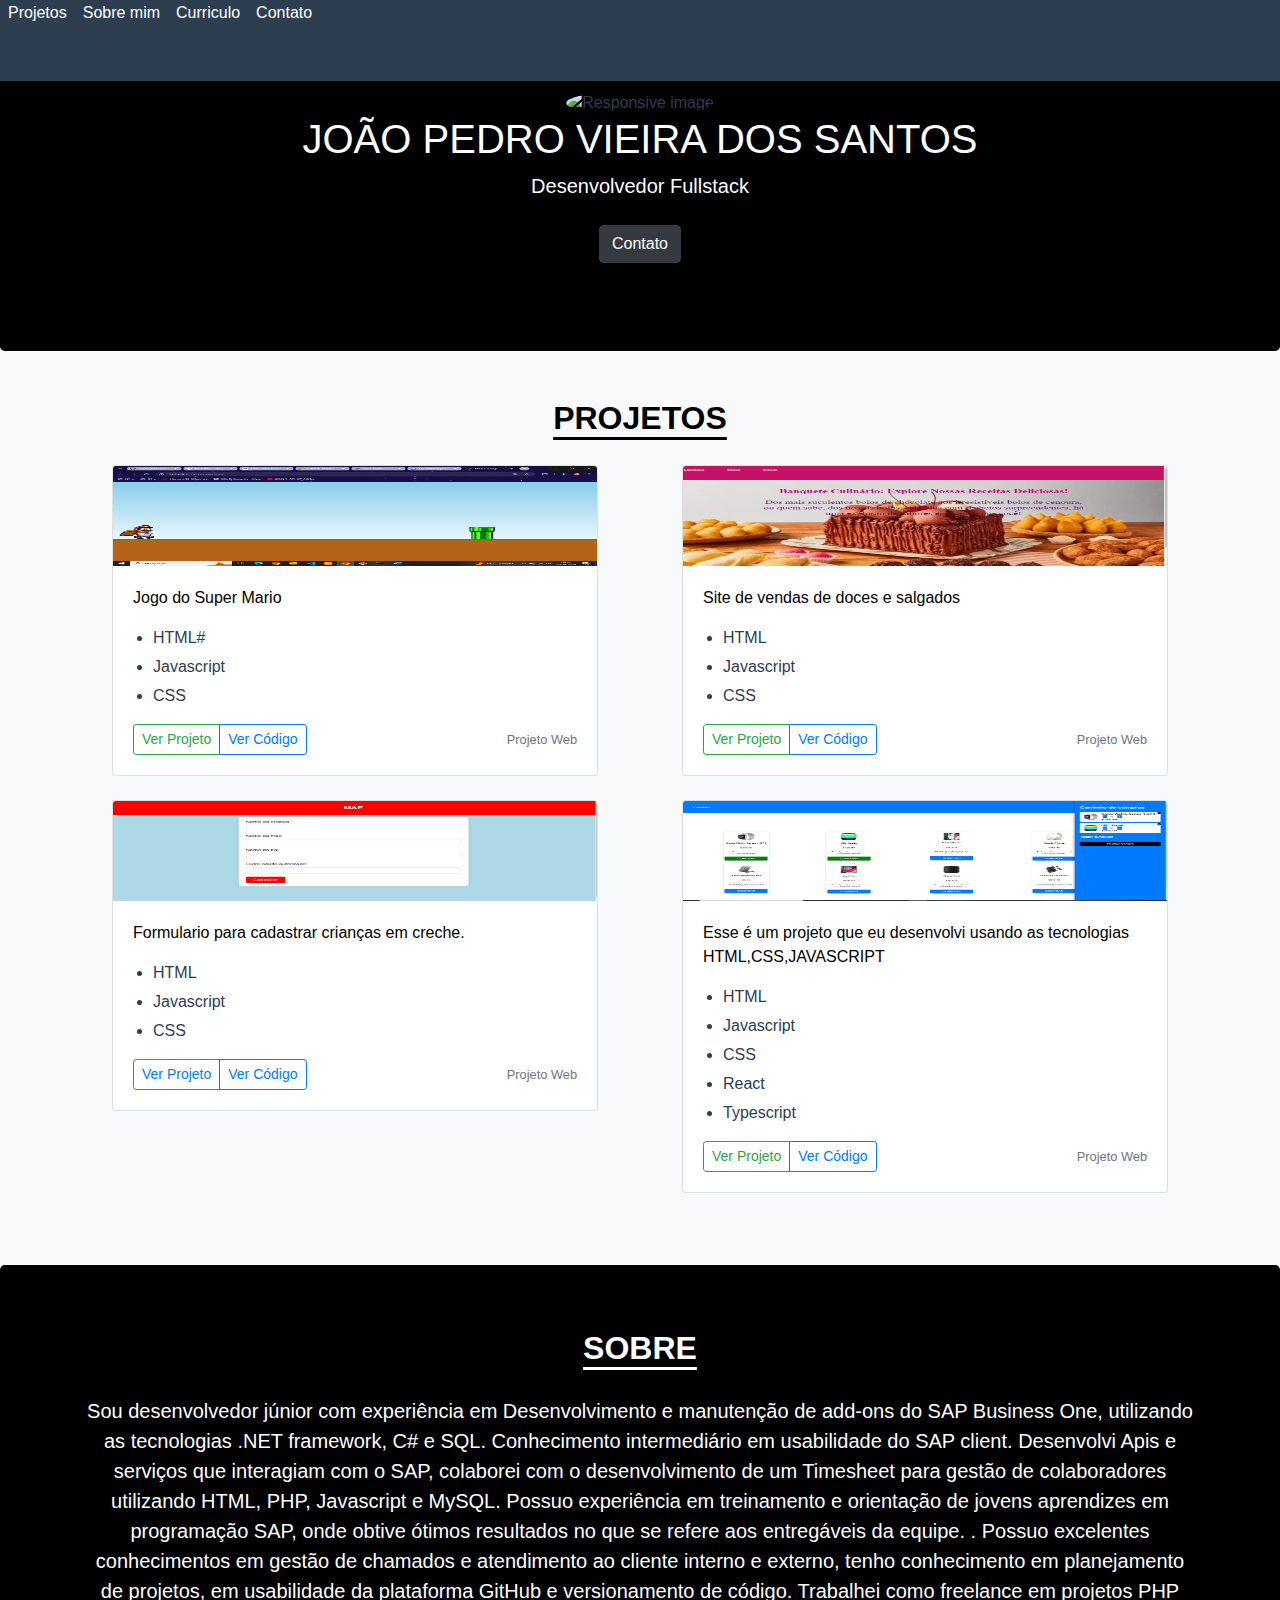
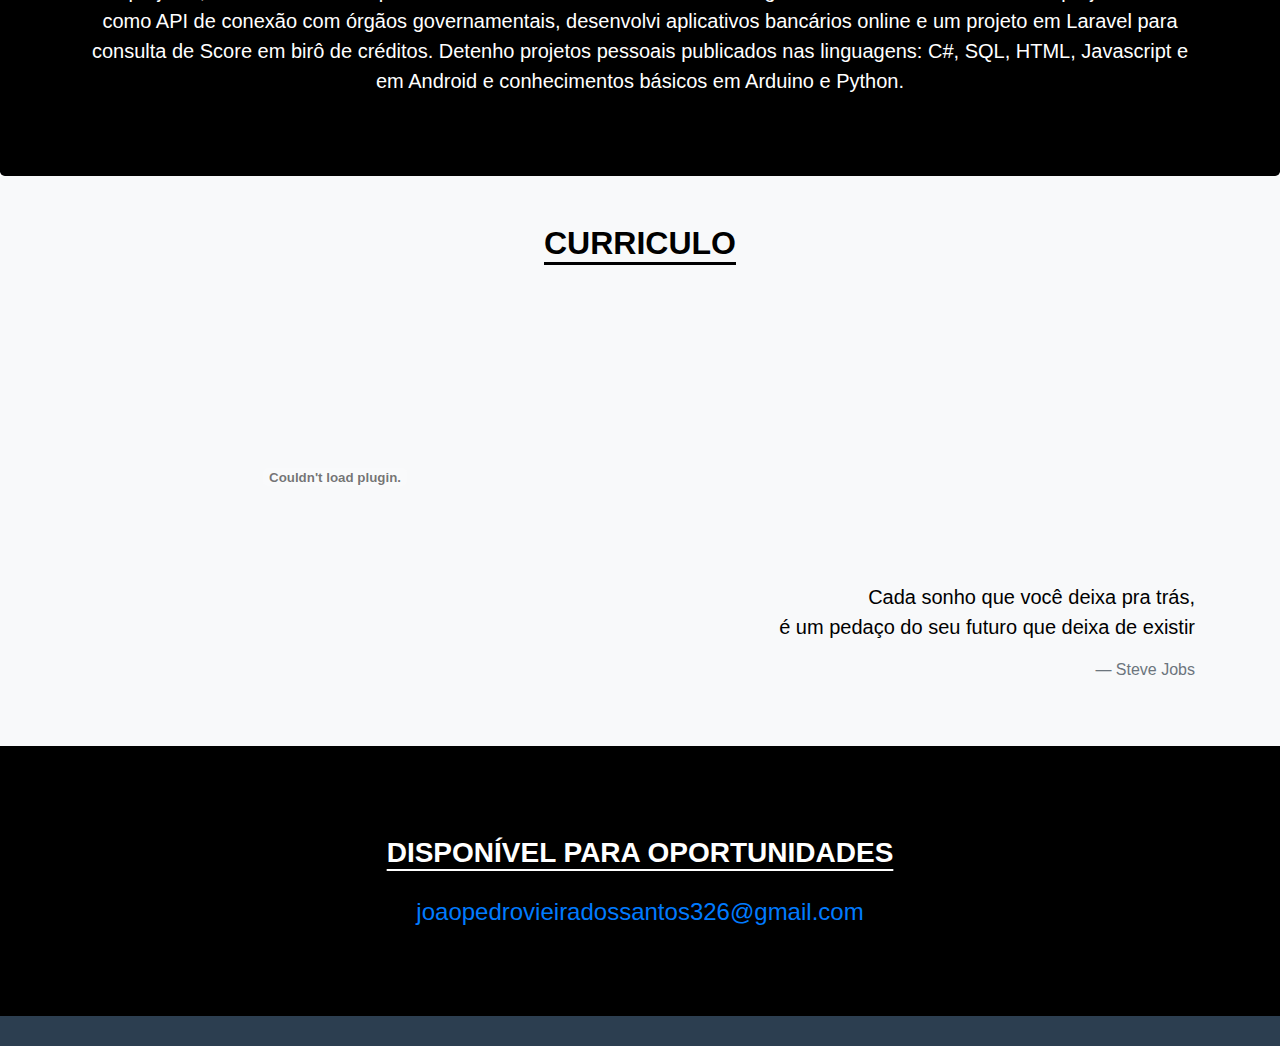
==== commit 54e51efd: "erro portugues" ====
--- a/index.html
+++ b/index.html
@@ -282,7 +282,7 @@
 
     <section class="jumbotron text-center corPrimaria" id="sobre-mim">
         <div class="container">
-            <h2 class="jumbotron-heading titulosBrancos">Sobre mim</h2>
+            <h2 class="jumbotron-heading titulosBrancos">Sobre</h2>
             <p class="lead paragrafoBrancos">Sou desenvolvedor júnior com experiência em Desenvolvimento e manutenção de
                 add-ons do SAP Business One, utilizando as tecnologias .NET framework, C# e SQL.
                 Conhecimento intermediário em usabilidade do SAP client. Desenvolvi Apis e serviços que interagiam com o
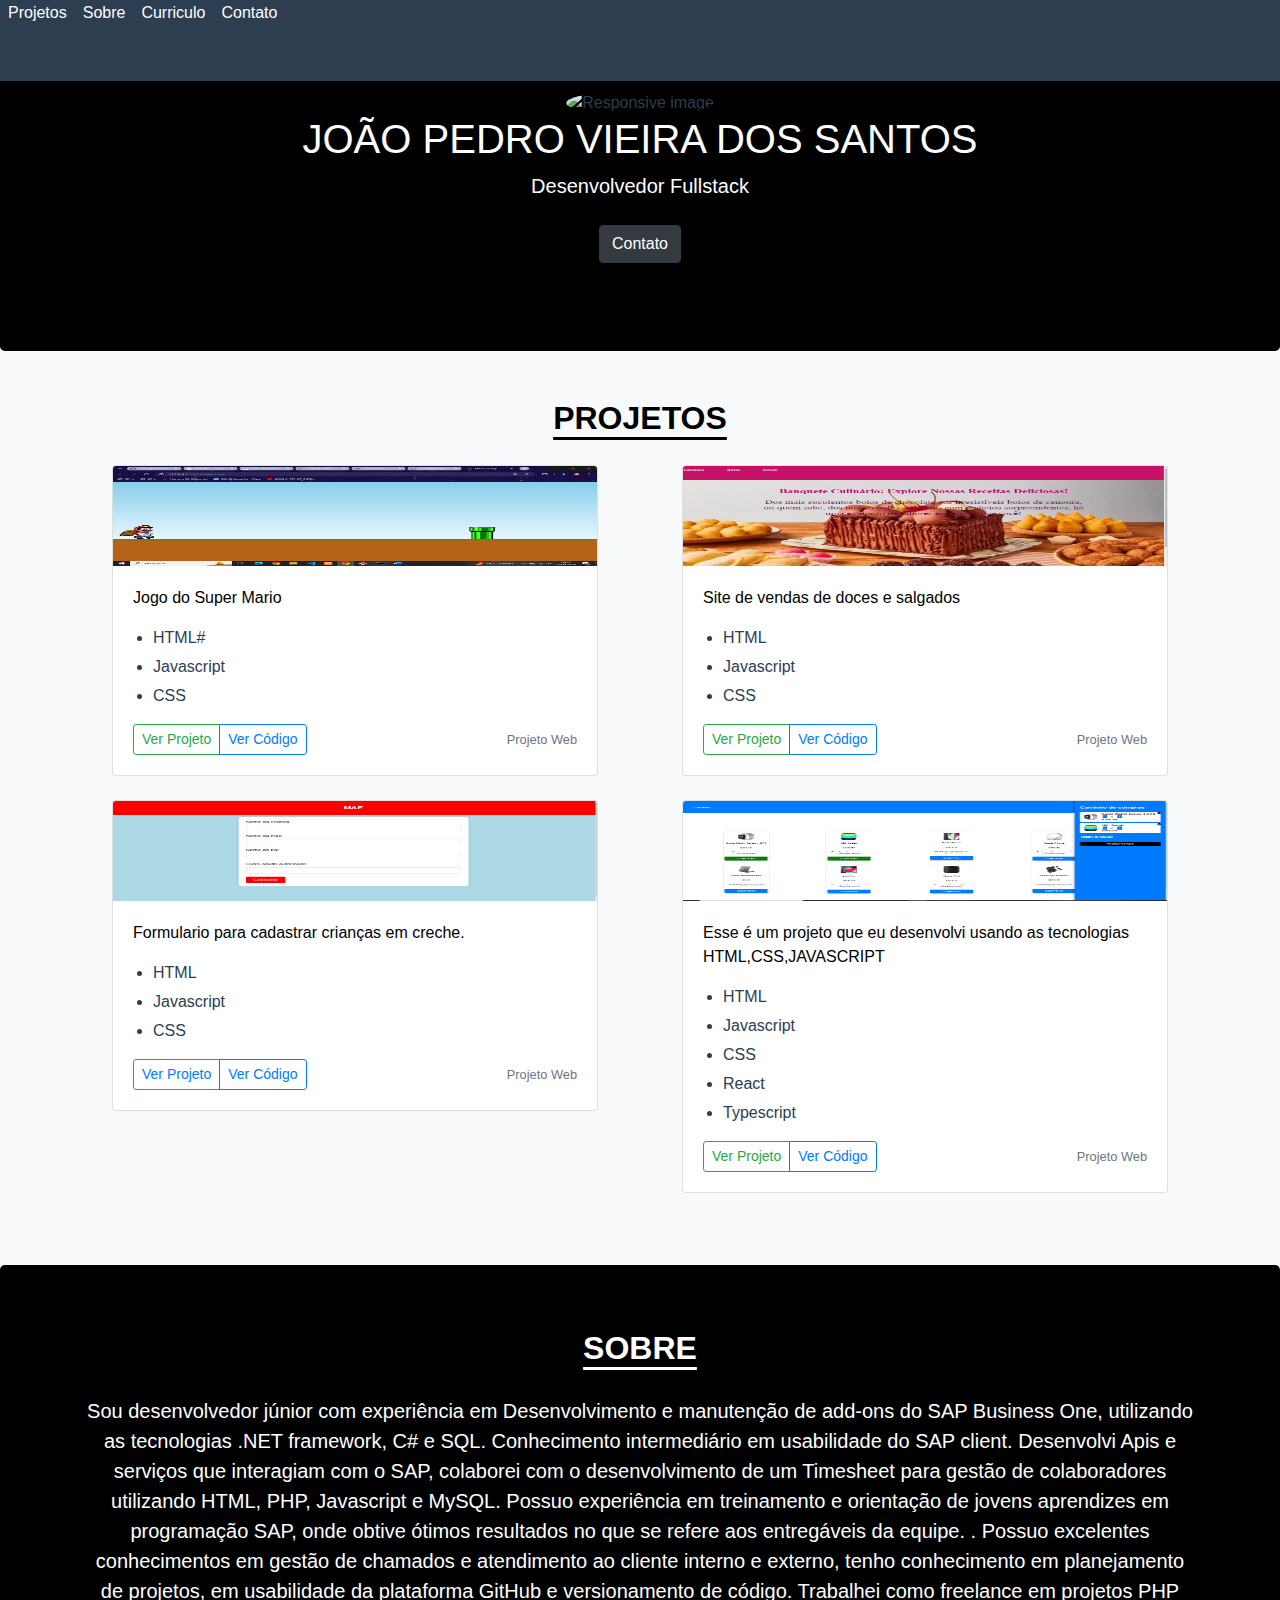
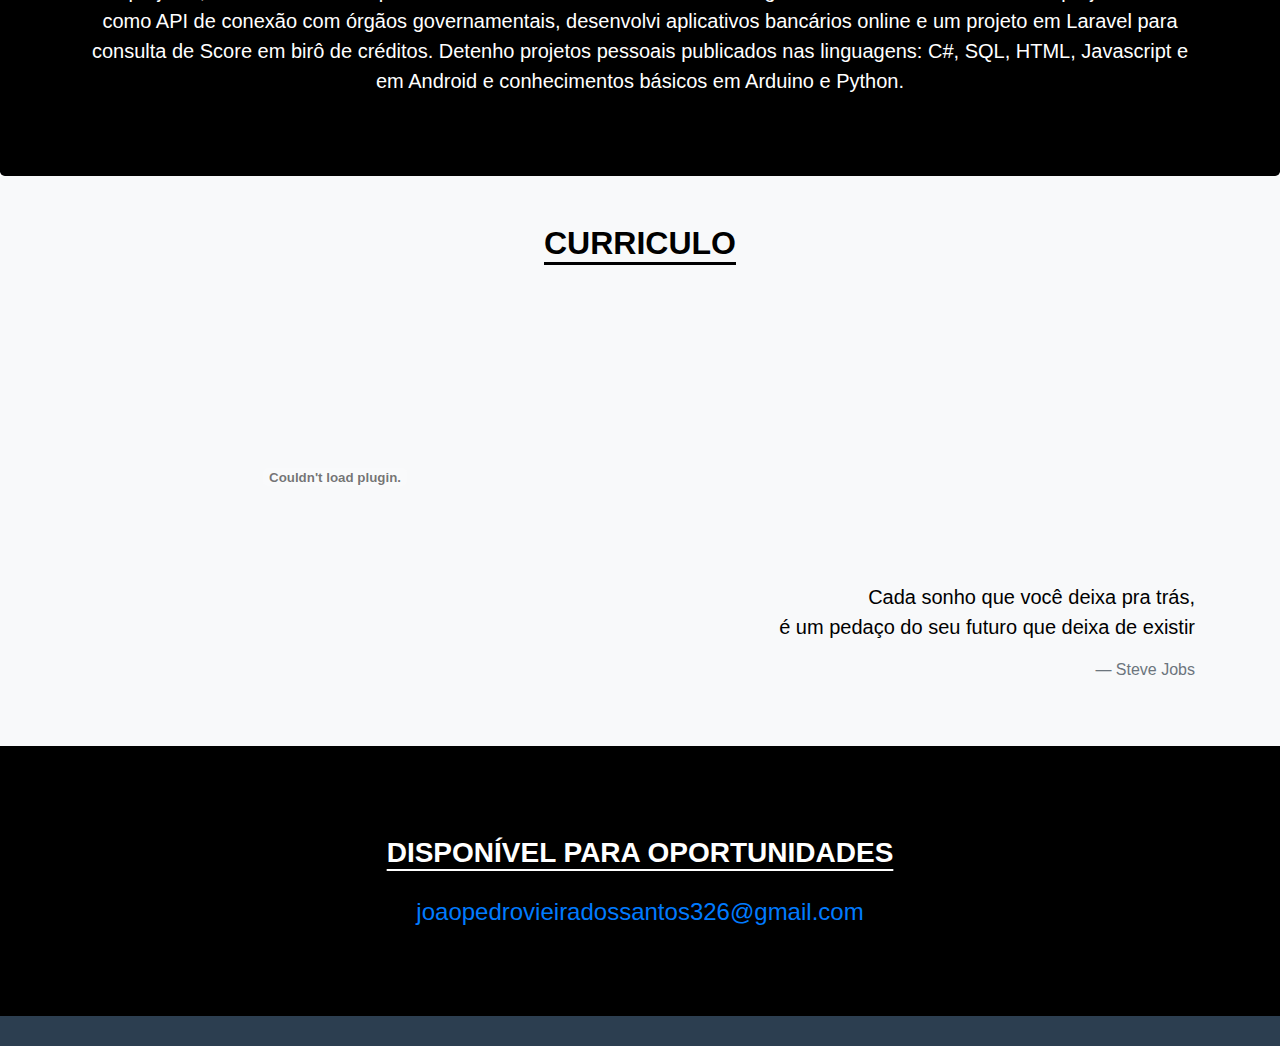
==== commit 90785cbd: "outros erros" ====
--- a/index.html
+++ b/index.html
@@ -144,7 +144,7 @@
             <ul class="navbar-nav mr-auto"></ul>
             <ul class="navbar-nav">
                 <li><a href="#projetos" class="nav-link" style="color:white">Projetos</a></li>
-                <li><a href="#sobre-mim" class="nav-link" style="color:white">Sobre mim</a></li>
+                <li><a href="#sobre-mim" class="nav-link" style="color:white">Sobre</a></li>
                 <li><a href="#depoimentos" class="nav-link" style="color:white">Curriculo</a></li>
                 <li><a href="#contato" class="nav-link" style="color:white">Contato</a></li>
             </ul>
